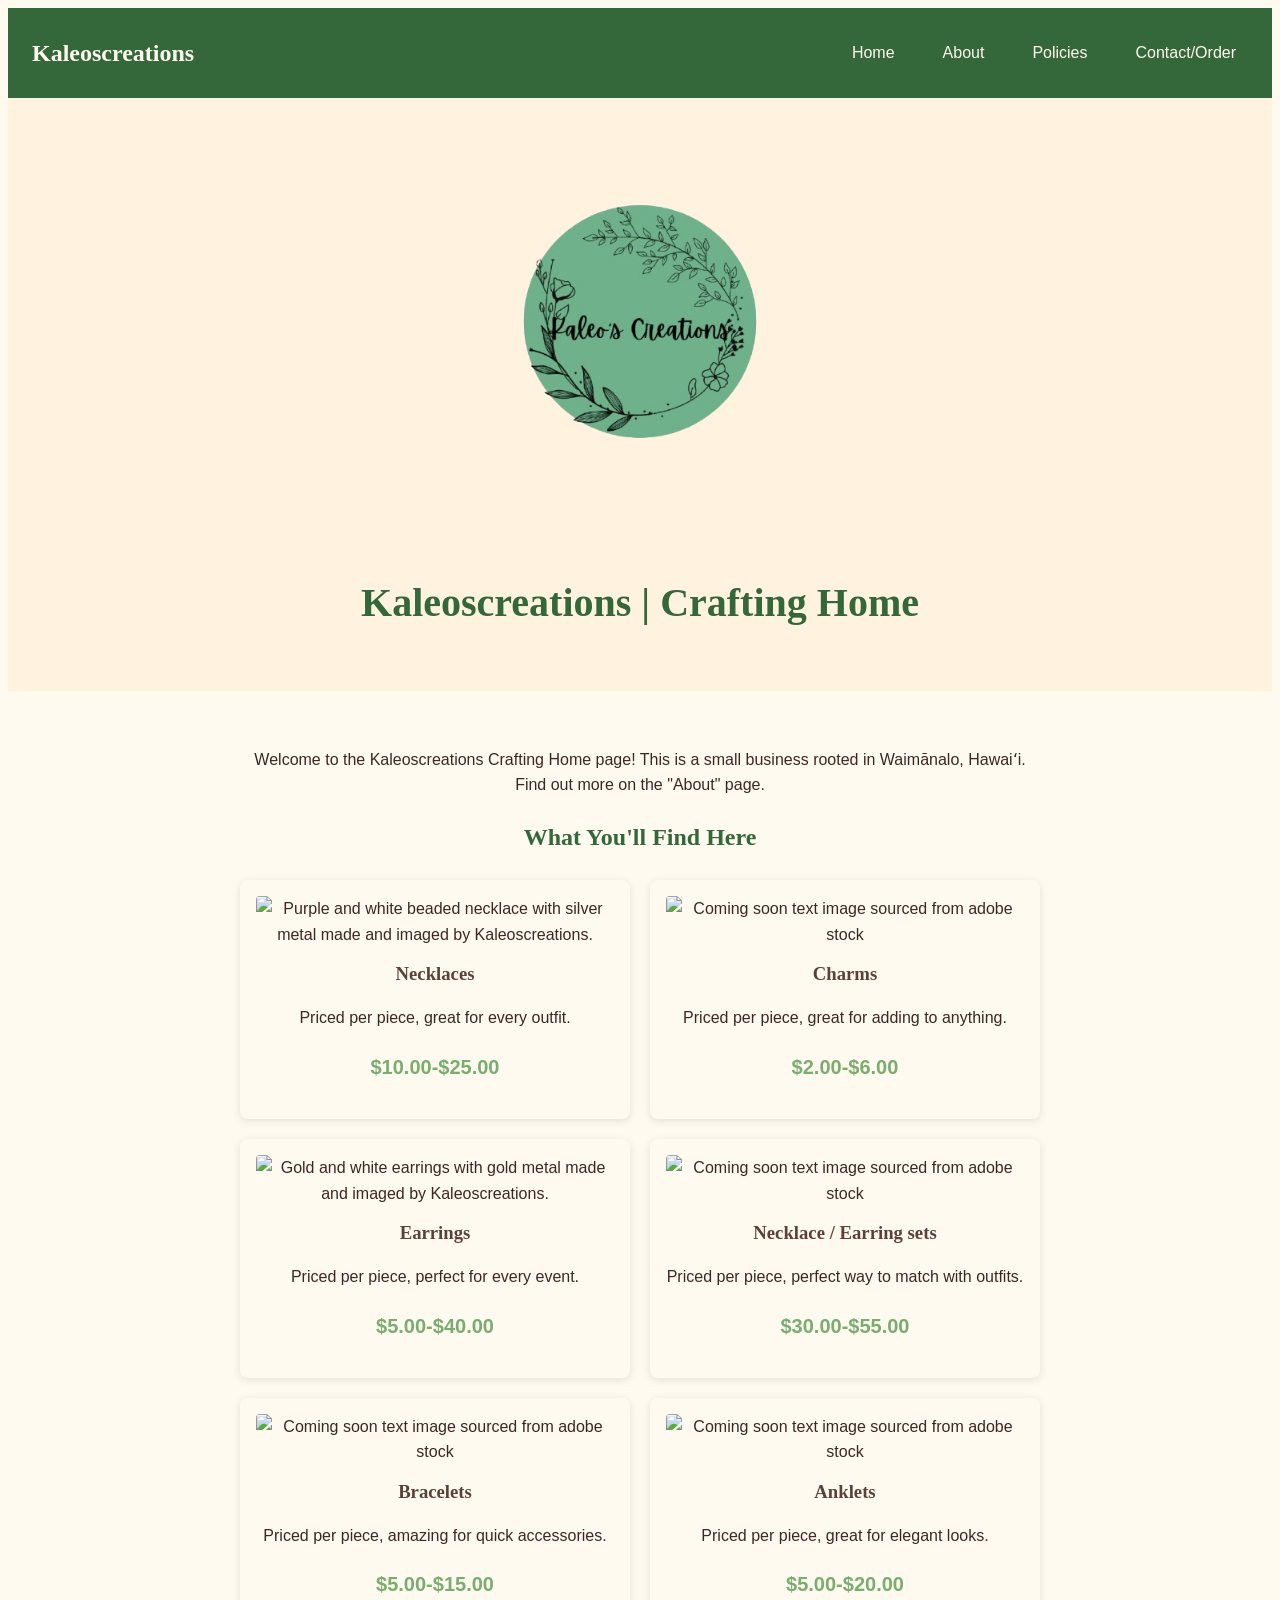
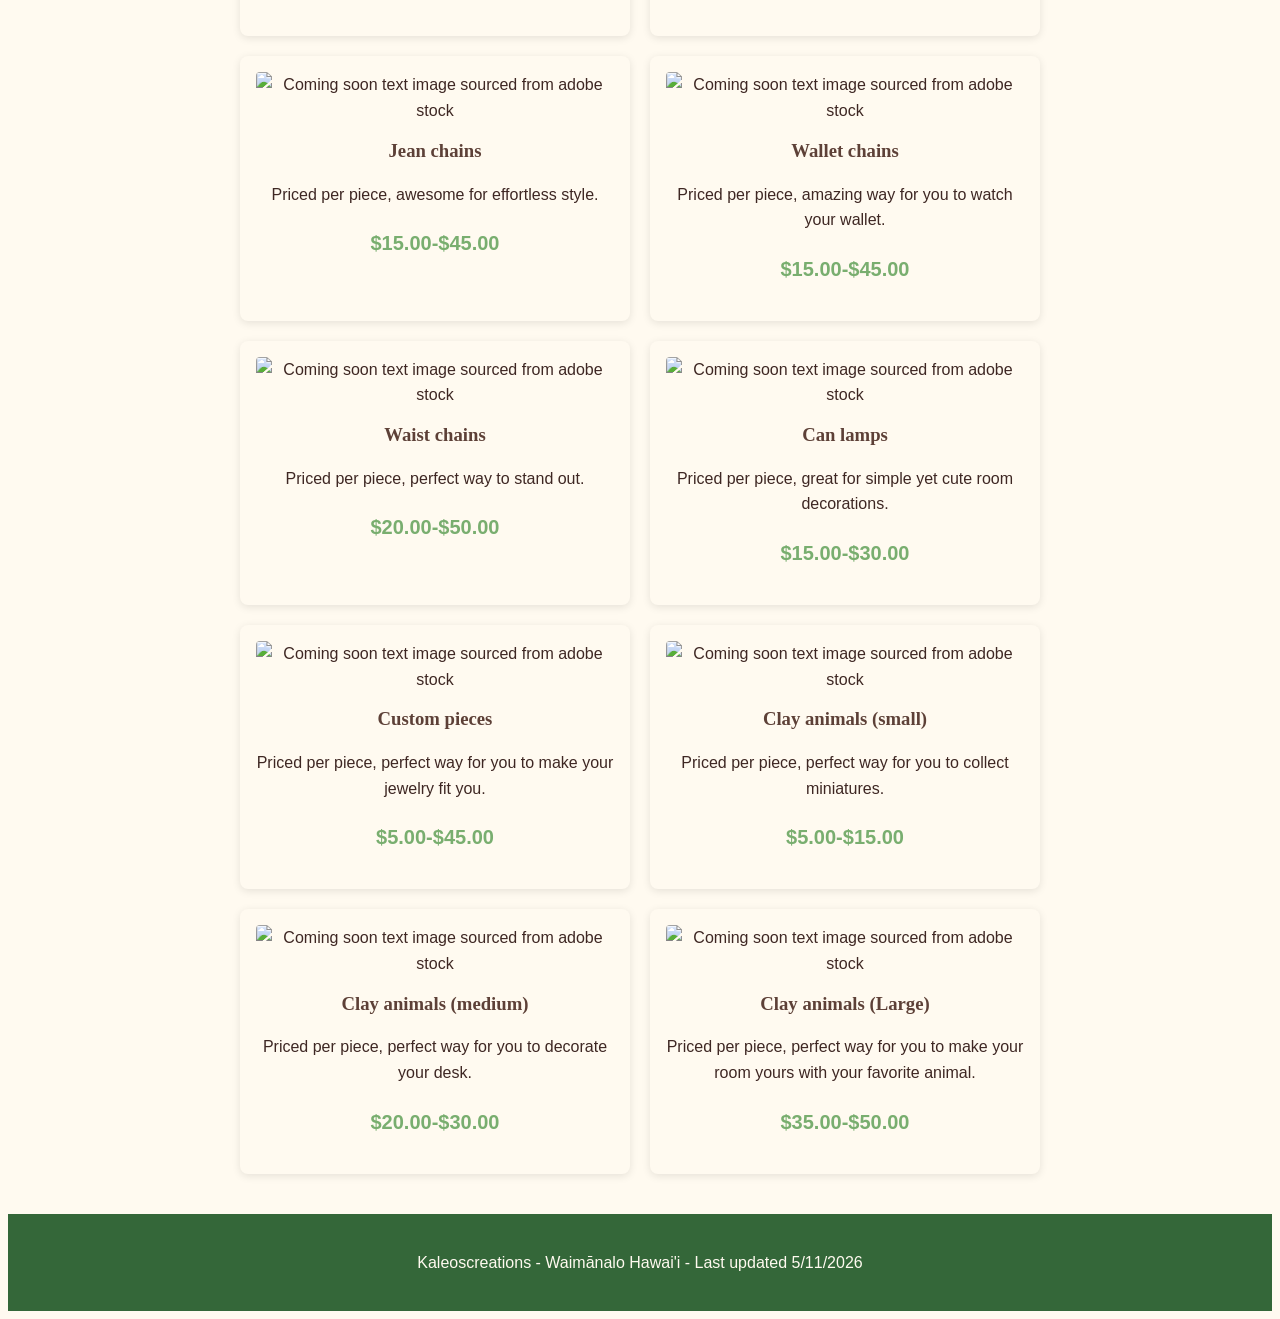
==== index.html @ 1f2dd145 "Add files via upload" ====
<!DOCTYPE html>
<html lang="en">
<head>
    <meta charset="UTF-8">
    <meta name="viewport" content="width=device-width, initial-scale=1.0">
    <title>Kaleoscreations - Home</title>
  <link rel="stylesheet" href="index.css">

</head>
<body>
    
    <header>
        <div class="logo"> Kaleoscreations </div>
    <nav>
        <ul>
            <li><a href="index.html">Home</a></li>
            <li><a href="about.html">About</a></li>
            <li><a href="policies.html">Policies</a></li>
            <li><a href="contact.html">Contact/Order</a></li>
        </ul>
    </nav>
</header>
    <section class="hero">
   <img src="images/kaleoscreations-logo-revamp.png" alt="Kaleoscreations business logo" width="400">
    
 <h1>Kaleoscreations | Crafting Home</h1>
 </section>
   <section class="featured"> 
    <p>Welcome to the Kaleoscreations Crafting Home page! This is a small business rooted in Waimānalo, Hawaiʻi. Find out more on the "About"  page.</p>

    
    <h2>What You'll Find Here</h2>
     <main>
     <div class="card-container">
           <article class="card">
            <img src="images/necklace-image.jpg" alt="Purple and white beaded necklace with silver metal made and imaged by Kaleoscreations.">
            <h3>Necklaces </h3>
            <p>Priced per piece, great for every outfit. </p>
            <p class="price">$10.00-$25.00</p>
          </article>
          <article class="card">
            <img src="images/coming-soon-image.jpg" alt="Coming soon text image sourced from adobe stock">
            <h3>Charms </h3>
            <p>Priced per piece, great for adding to anything. </p>
            <p class="price">$2.00-$6.00</p>
          </article>
          <article class="card">
            <img src="images/earrings-image.jpg" alt="Gold and white earrings with gold metal made and imaged by Kaleoscreations.">
            <h3>Earrings</h3>
            <p>Priced per piece, perfect for every event.</p>
            <p class="price">$5.00-$40.00</p>
          </article>
         <article class="card">
            <img src="images/coming-soon-image.jpg" alt="Coming soon text image sourced from adobe stock">
            <h3>Necklace / Earring sets</h3>
            <p>Priced per piece, perfect way to match with outfits.  </p>
            <p class="price">$30.00-$55.00</p>
          </article>
          <article class="card">
            <img src="images/coming-soon-image.jpg" alt="Coming soon text image sourced from adobe stock">
            <h3>Bracelets</h3>
            <p>Priced per piece, amazing for quick accessories.</p>
            <p class="price">$5.00-$15.00</p>
          </article>
           <article class="card">
            <img src="images/coming-soon-image.jpg" alt="Coming soon text image sourced from adobe stock">
            <h3>Anklets</h3>
            <p>Priced per piece, great for elegant looks.</p>
            <p class="price">$5.00-$20.00</p>
          </article>
          <article class="card">
            <img src="images/coming-soon-image.jpg" alt="Coming soon text image sourced from adobe stock">
            <h3>Jean chains</h3>
            <p>Priced per piece, awesome for effortless style. </p>
            <p class="price">$15.00-$45.00</p>
          </article>
          <article class="card">
            <img src="images/coming-soon-image.jpg" alt="Coming soon text image sourced from adobe stock">
            <h3>Wallet chains</h3>
            <p>Priced per piece, amazing way for you to watch your wallet.</p>
            <p class="price">$15.00-$45.00</p>
          </article>
           <article class="card">
            <img src="images/coming-soon-image.jpg" alt="Coming soon text image sourced from adobe stock">
            <h3>Waist chains</h3>
            <p>Priced per piece, perfect way to stand out.</p>
            <p class="price">$20.00-$50.00</p>
          </article>
          <article class="card">
            <img src="images/coming-soon-image.jpg" alt="Coming soon text image sourced from adobe stock">
            <h3>Can lamps</h3>
            <p>Priced per piece, great for simple yet cute room decorations. </p>
            <p class="price">$15.00-$30.00</p>
          </article>
         <article class="card">
            <img src="images/coming-soon-image.jpg" alt="Coming soon text image sourced from adobe stock">
            <h3>Custom pieces</h3>
            <p>Priced per piece, perfect way for you to make your jewelry fit you.  </p>
            <p class="price">$5.00-$45.00</p>
          </article>
         <article class="card">
            <img src="images/coming-soon-image.jpg" alt="Coming soon text image sourced from adobe stock">
            <h3>Clay animals (small)</h3>
            <p>Priced per piece, perfect way for you to collect miniatures.  </p>
            <p class="price">$5.00-$15.00</p>
          </article>
         <article class="card">
            <img src="images/coming-soon-image.jpg" alt="Coming soon text image sourced from adobe stock">
            <h3>Clay animals (medium)</h3>
            <p>Priced per piece, perfect way for you to decorate your desk.  </p>
            <p class="price">$20.00-$30.00</p>
          </article>
          <article class="card">
            <img src="images/coming-soon-image.jpg" alt="Coming soon text image sourced from adobe stock">
            <h3>Clay animals (Large)</h3>
            <p>Priced per piece, perfect way for you to make your room yours with your favorite animal.  </p>
            <p class="price">$35.00-$50.00</p>
          </article>
         
    
  </div>
</main>
  </section>
 <footer> 
    <p>Kaleoscreations - Waimānalo Hawai'i - Last updated 5/11/2026</p>
    </footer>
       
</body>
</html>
---- index.css ----
Colors:
   - Dark green: #346739
   - Mid green: #79AE6F
   - Light green: #9FCB98
   - Cream: #FFFAF0
   - White: #EEEEEE
*/


* {
  box-sizing: border-box;
  margin: 0;
  padding: 0;
}

body {
  font-family: 'Segoe UI', Tahoma, sans-serif;
  font-size: 16px;
  line-height: 1.6;
  color: #3E2723;
  background-color: #FFFAF0;
}

/* IMPORTANT: Make all images responsive */
img {
  max-width: 100%;                
  height: auto;                   
}

/* Header: stacked vertically on mobile */
header {
  display: flex;
  flex-direction: column;          
  align-items: center;              
  background-color: #346739;
  padding: 16px;
  gap: 12px;                      
}

.logo {
  font-family: Georgia, serif;
  font-size: 1.5rem;
  font-weight: bold;
  color: #FFFAF0;
}

/* Nav: centered and wrapping on mobile */
nav ul {
  display: flex;
  flex-wrap: wrap;                
  justify-content: center;          
  gap: 8px;                      
  list-style: none;
}

nav a {
  color: #FFFAF0;
  text-decoration: none;
  padding: 8px 12px;
}

nav a:hover {
  color: #9FCB98;
  background-color: rgba(255, 255, 255, 0.1);
  border-radius: 4px;
}

/* Hero: shorter on mobile */
.hero {
  display: flex;
  flex-direction: column;
  justify-content: center;
  align-items: center;
  min-height: 40vh;  
  background-color: #FFF3E0;
  padding: 32px 16px;
  text-align: center;
}

.hero h1 {
  font-family: Georgia, serif;
  font-size: 2rem;              
  color: #346739;
  margin-bottom: 16px;
}

.hero p {
  font-size: 1.1rem;
  margin-bottom: 24px;
}

/* Button (same as Weeks 10-11) */
.button {
  display: inline-block;
  background-color:#FFF3E0;
;
 color: #79AE6F;
;
  padding: 12px 24px;
  text-decoration: none;
  border-radius: 4px;
  font-weight: bold;
}

.button:hover {
  background-color: #9FCB98 ;
}

/* Featured section */
.featured {
  max-width: 800px;      /* controls how wide the section can get */
  margin: 0 auto;        /* horizontally centers the block itself */
  padding: 1rem 1.5rem;
}
.featured h2 {
  font-family: Georgia, serif;
  color: #346739;
  text-align: center;
  margin-bottom: 24px;
}

/* Cards: single column on mobile */
.card-container {
  display: flex;
  flex-direction: column;           /* Use "column" to stack cards vertically */
  gap: 20px;
}

}

.featured ul, ol {
  padding-left: 40%;
}

.featured p {
  text-align: center;
}
/* Cards: single column on mobile */
.card-container {
  display: flex;
  flex-direction: column;           /* Use "column" to stack cards vertically */
  gap: 20px;
}

.card {
  background-color: #FFFAF0;
  border-radius: 8px;
  box-shadow: 0 2px 8px rgba(0, 0, 0, 0.1);
  padding: 16px;
  text-align: center;
}

.card img {
  width: 100%;
  height: 200px;
  object-fit: cover;             
  border-radius: 4px;
}

.card h3 {
  font-family: Georgia, serif;
  color: #5D4037;
  margin: 12px 0 8px;
}

.card .price {
  color: #79AE6F;
  font-weight: bold;
  font-size: 1.25rem;
}

/* Footer */
footer {
  background-color: #346739;
  color: #FFFAF0;
  text-align: center;
  padding: 20px;
}

/* ===================
   TABLET STYLES (768px and up)
   =================== */

@media (min-width: 768px) {

  /* Header: side-by-side on tablet */
  header {
    flex-direction: row;        
    justify-content: space-between;        
    padding: 16px 24px;
  }

  /* Nav: more spacing on tablet */
  nav ul {
    gap: 16px;                  
  }

  /* Hero: taller on tablet */
  .hero {
    min-height: 50vh;            
    padding: 40px 24px;
  }

  .hero h1 {
    font-size: 2.5rem;              
  }

  /* Cards: side-by-side on tablet */
  .card-container {
    flex-direction: row;         
    flex-wrap: wrap;
  }

  .card {
    flex: 1 1 280px;           
  }

  .featured {
    padding: 40px 24px;
  }
}

/* ===================
   DESKTOP STYLES (1024px and up)
   =================== */

@media (min-width: 1024px) {

  /* Nav: widest spacing on desktop */
  nav ul {
    gap: 24px;                    

  /* Hero: tallest on desktop */
  .hero {
    min-height: 60hv;          
  }

  .hero h1 {
    font-size: 3rem;           
  }

  .hero p {
    font-size: 1.25rem;            
  }

  /* Limit content width on big screens */
  .featured {
    max-width: 1200px;              
    margin: 0 auto;               
    padding: 40px 20px;
  }
}
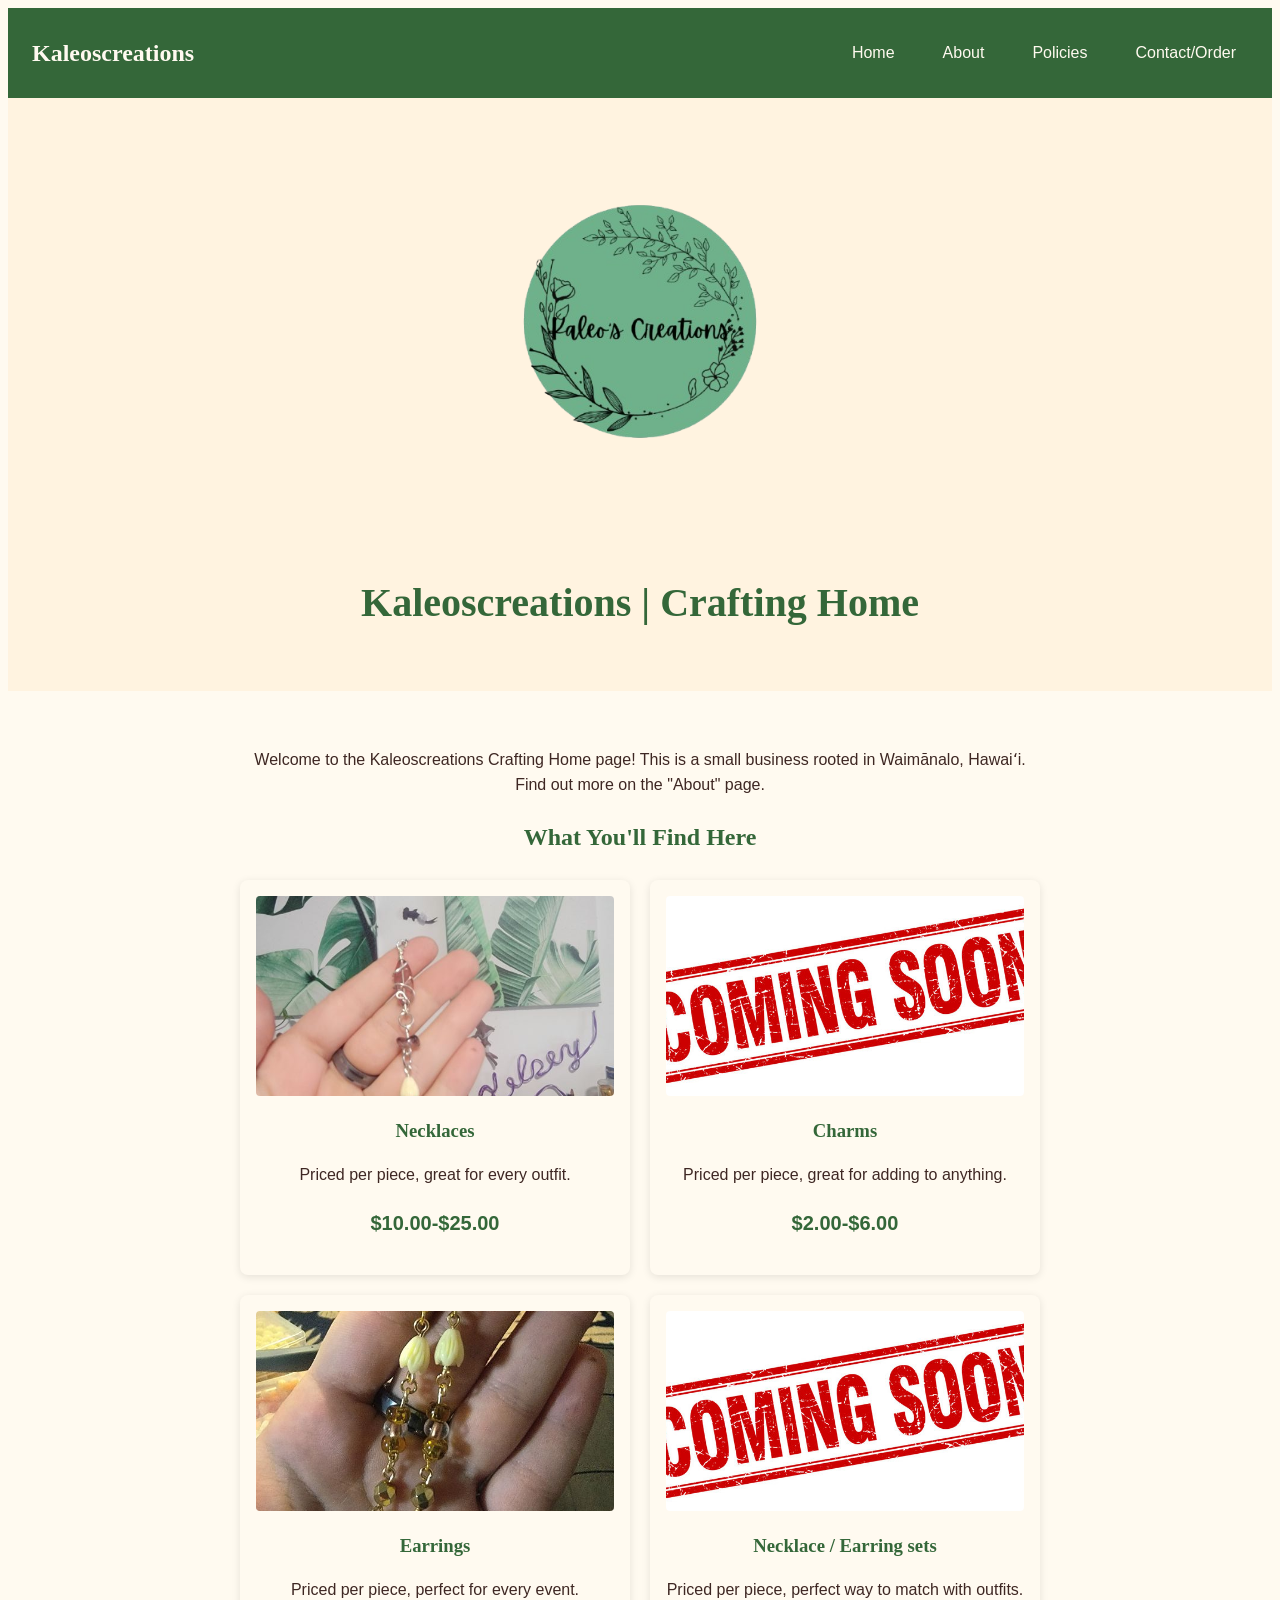
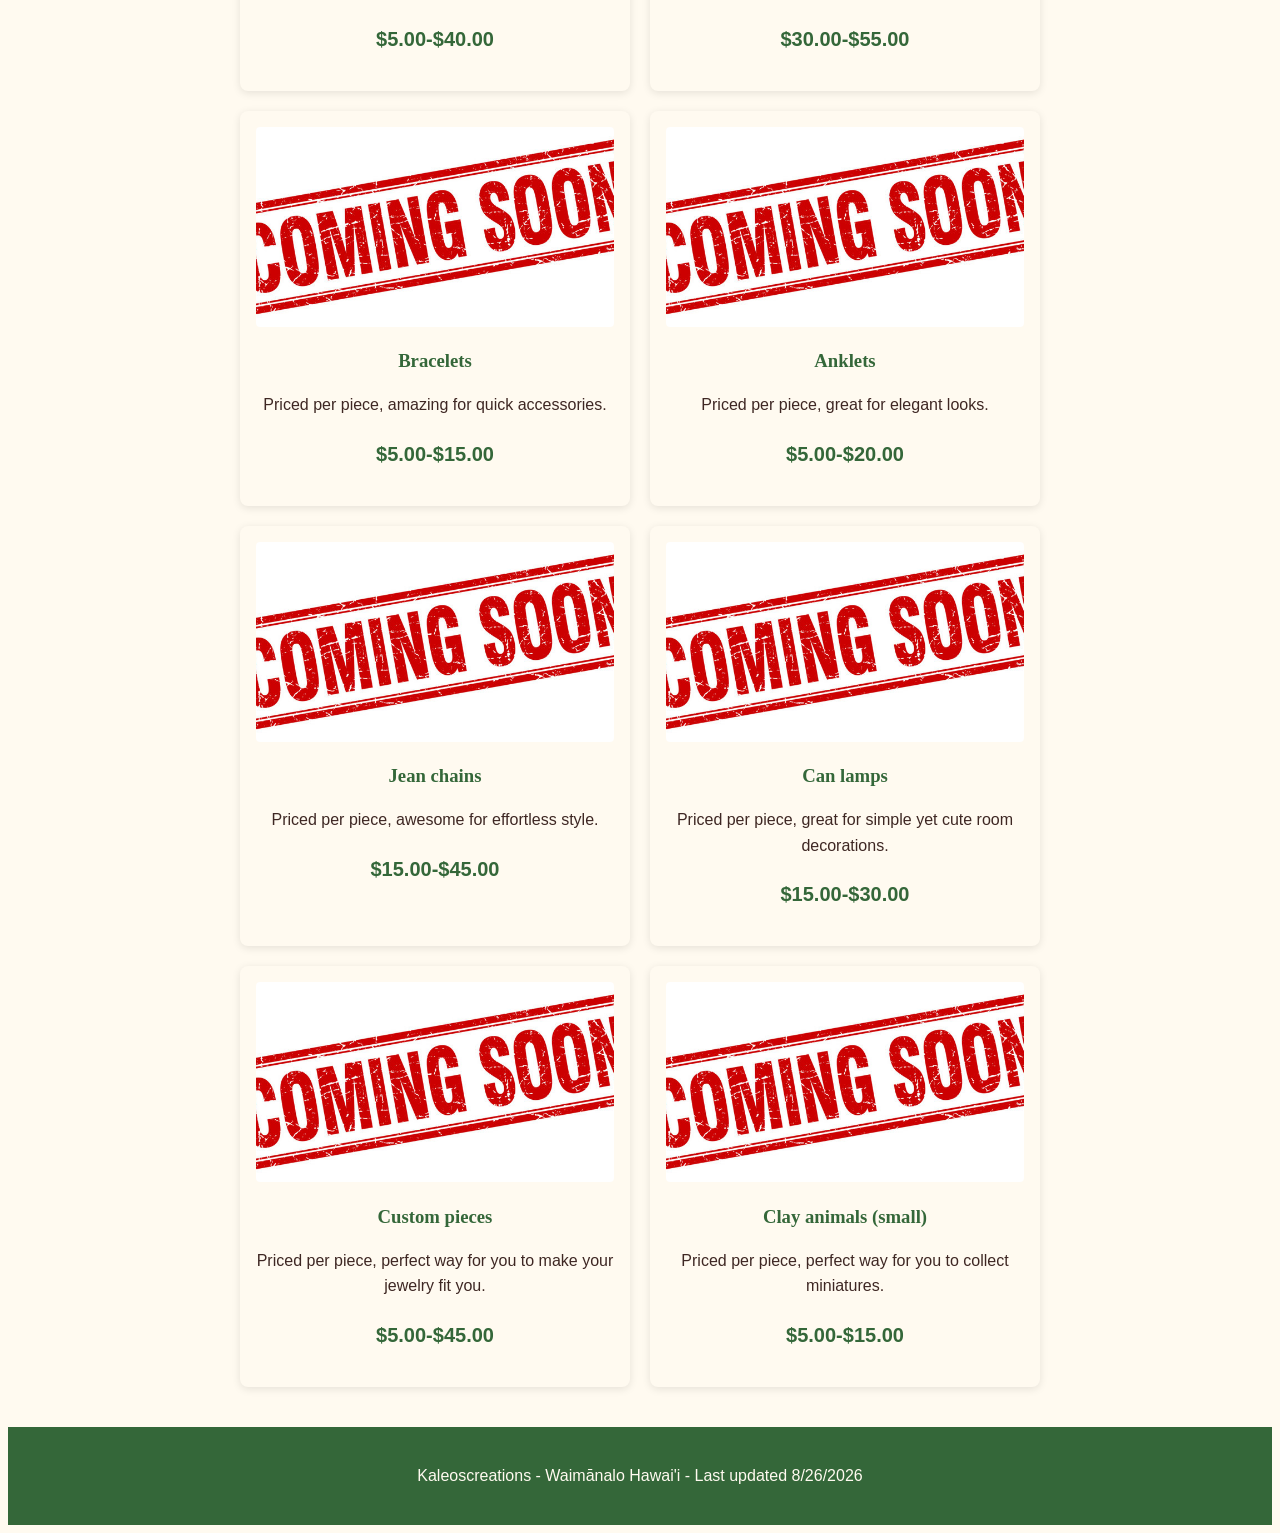
==== commit a079a7a0: "Add files via upload" ====
--- a/index.html
+++ b/index.html
@@ -38,91 +38,77 @@
             <p>Priced per piece, great for every outfit. </p>
             <p class="price">$10.00-$25.00</p>
           </article>
+         
           <article class="card">
             <img src="images/coming-soon-image.jpg" alt="Coming soon text image sourced from adobe stock">
             <h3>Charms </h3>
             <p>Priced per piece, great for adding to anything. </p>
             <p class="price">$2.00-$6.00</p>
           </article>
+         
           <article class="card">
             <img src="images/earrings-image.jpg" alt="Gold and white earrings with gold metal made and imaged by Kaleoscreations.">
             <h3>Earrings</h3>
             <p>Priced per piece, perfect for every event.</p>
             <p class="price">$5.00-$40.00</p>
           </article>
+         
          <article class="card">
             <img src="images/coming-soon-image.jpg" alt="Coming soon text image sourced from adobe stock">
             <h3>Necklace / Earring sets</h3>
             <p>Priced per piece, perfect way to match with outfits.  </p>
             <p class="price">$30.00-$55.00</p>
           </article>
+         
           <article class="card">
             <img src="images/coming-soon-image.jpg" alt="Coming soon text image sourced from adobe stock">
             <h3>Bracelets</h3>
             <p>Priced per piece, amazing for quick accessories.</p>
             <p class="price">$5.00-$15.00</p>
           </article>
+         
            <article class="card">
             <img src="images/coming-soon-image.jpg" alt="Coming soon text image sourced from adobe stock">
             <h3>Anklets</h3>
             <p>Priced per piece, great for elegant looks.</p>
             <p class="price">$5.00-$20.00</p>
           </article>
+         
           <article class="card">
             <img src="images/coming-soon-image.jpg" alt="Coming soon text image sourced from adobe stock">
             <h3>Jean chains</h3>
             <p>Priced per piece, awesome for effortless style. </p>
             <p class="price">$15.00-$45.00</p>
           </article>
-          <article class="card">
-            <img src="images/coming-soon-image.jpg" alt="Coming soon text image sourced from adobe stock">
-            <h3>Wallet chains</h3>
-            <p>Priced per piece, amazing way for you to watch your wallet.</p>
-            <p class="price">$15.00-$45.00</p>
-          </article>
-           <article class="card">
-            <img src="images/coming-soon-image.jpg" alt="Coming soon text image sourced from adobe stock">
-            <h3>Waist chains</h3>
-            <p>Priced per piece, perfect way to stand out.</p>
-            <p class="price">$20.00-$50.00</p>
-          </article>
+         
           <article class="card">
             <img src="images/coming-soon-image.jpg" alt="Coming soon text image sourced from adobe stock">
             <h3>Can lamps</h3>
             <p>Priced per piece, great for simple yet cute room decorations. </p>
             <p class="price">$15.00-$30.00</p>
           </article>
+         
          <article class="card">
             <img src="images/coming-soon-image.jpg" alt="Coming soon text image sourced from adobe stock">
             <h3>Custom pieces</h3>
             <p>Priced per piece, perfect way for you to make your jewelry fit you.  </p>
             <p class="price">$5.00-$45.00</p>
           </article>
+         
          <article class="card">
             <img src="images/coming-soon-image.jpg" alt="Coming soon text image sourced from adobe stock">
             <h3>Clay animals (small)</h3>
             <p>Priced per piece, perfect way for you to collect miniatures.  </p>
             <p class="price">$5.00-$15.00</p>
           </article>
-         <article class="card">
-            <img src="images/coming-soon-image.jpg" alt="Coming soon text image sourced from adobe stock">
-            <h3>Clay animals (medium)</h3>
-            <p>Priced per piece, perfect way for you to decorate your desk.  </p>
-            <p class="price">$20.00-$30.00</p>
-          </article>
-          <article class="card">
-            <img src="images/coming-soon-image.jpg" alt="Coming soon text image sourced from adobe stock">
-            <h3>Clay animals (Large)</h3>
-            <p>Priced per piece, perfect way for you to make your room yours with your favorite animal.  </p>
-            <p class="price">$35.00-$50.00</p>
-          </article>
+        
          
     
   </div>
 </main>
   </section>
  <footer> 
-    <p>Kaleoscreations - Waimānalo Hawai'i - Last updated 5/11/2026</p>
+    <p>Kaleoscreations - Waimānalo Hawai'i - Last updated 8/26/2026</p>
     </footer>
        
 </body>
--- a/index.css
+++ b/index.css
@@ -160,12 +160,12 @@
 
 .card h3 {
   font-family: Georgia, serif;
-  color: #5D4037;
+  color: #346739;
   margin: 12px 0 8px;
 }
 
 .card .price {
-  color: #79AE6F;
+  color: #346739;
   font-weight: bold;
   font-size: 1.25rem;
 }
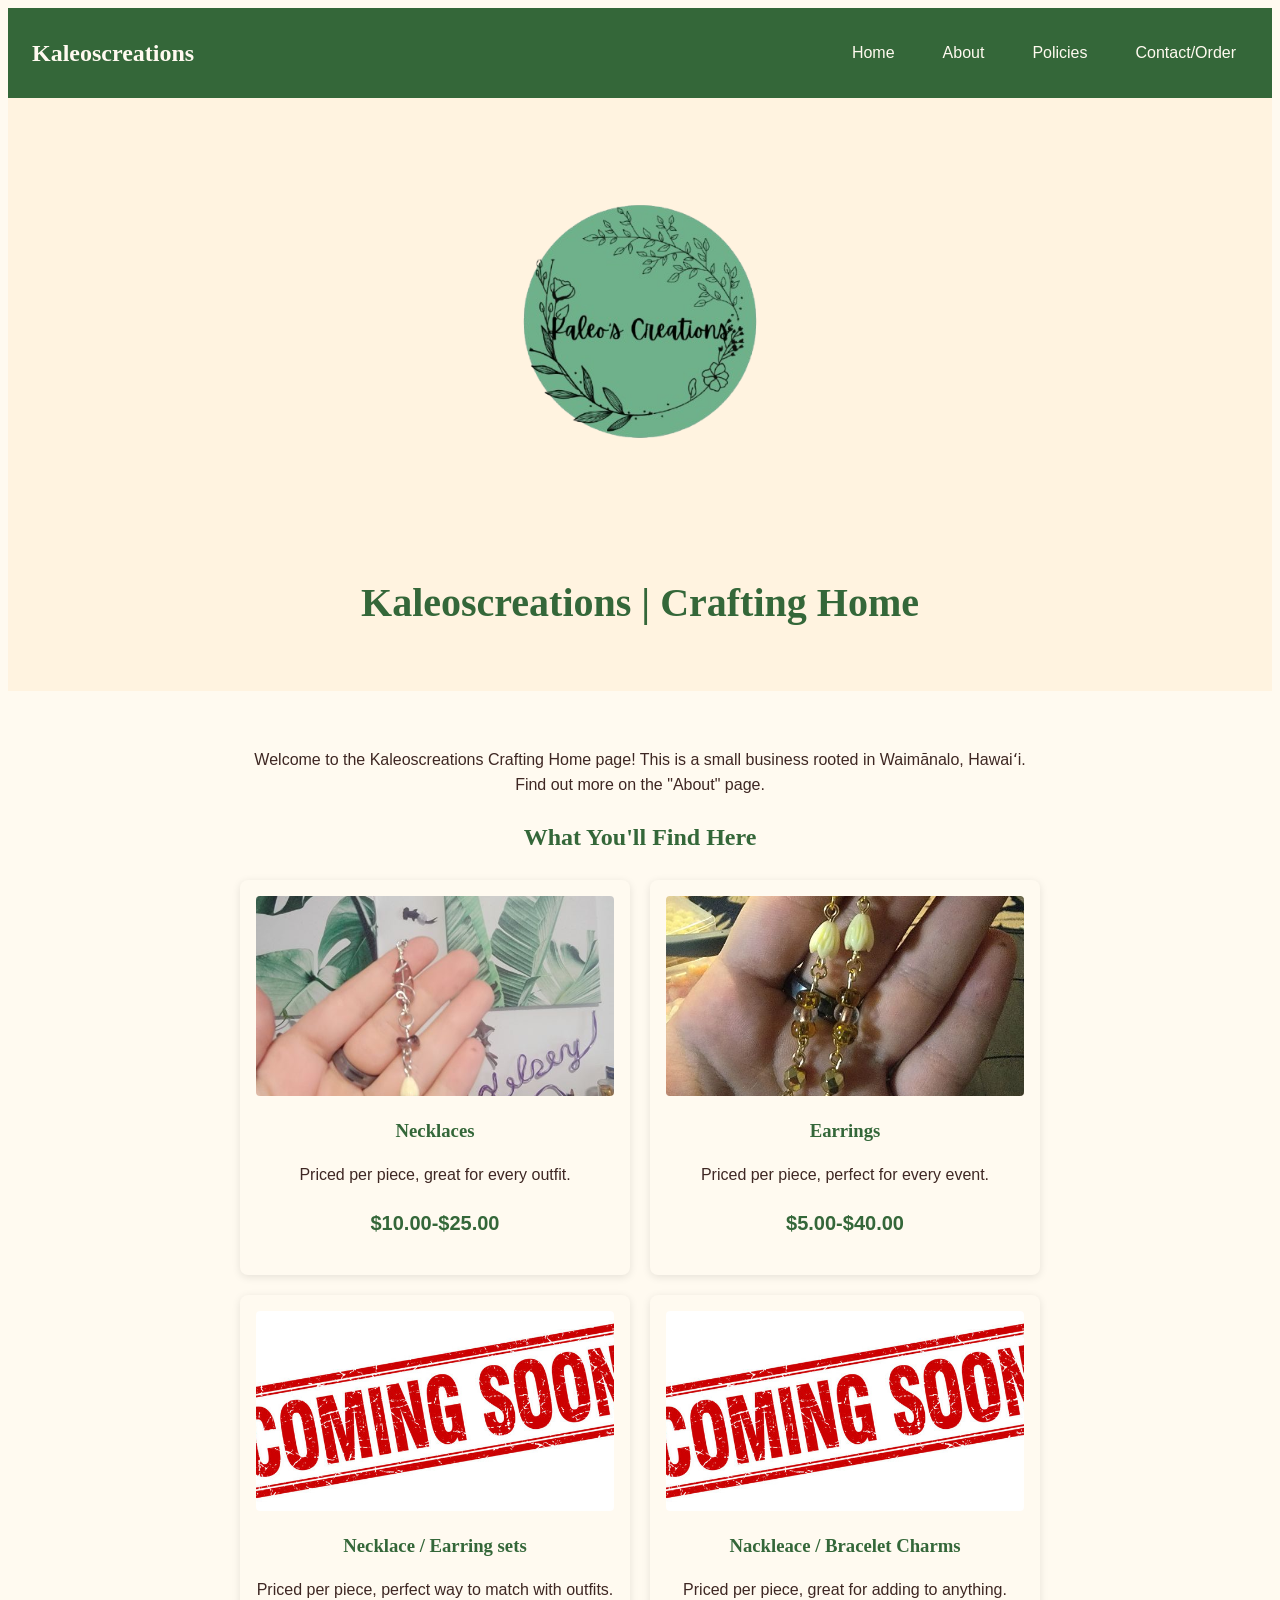
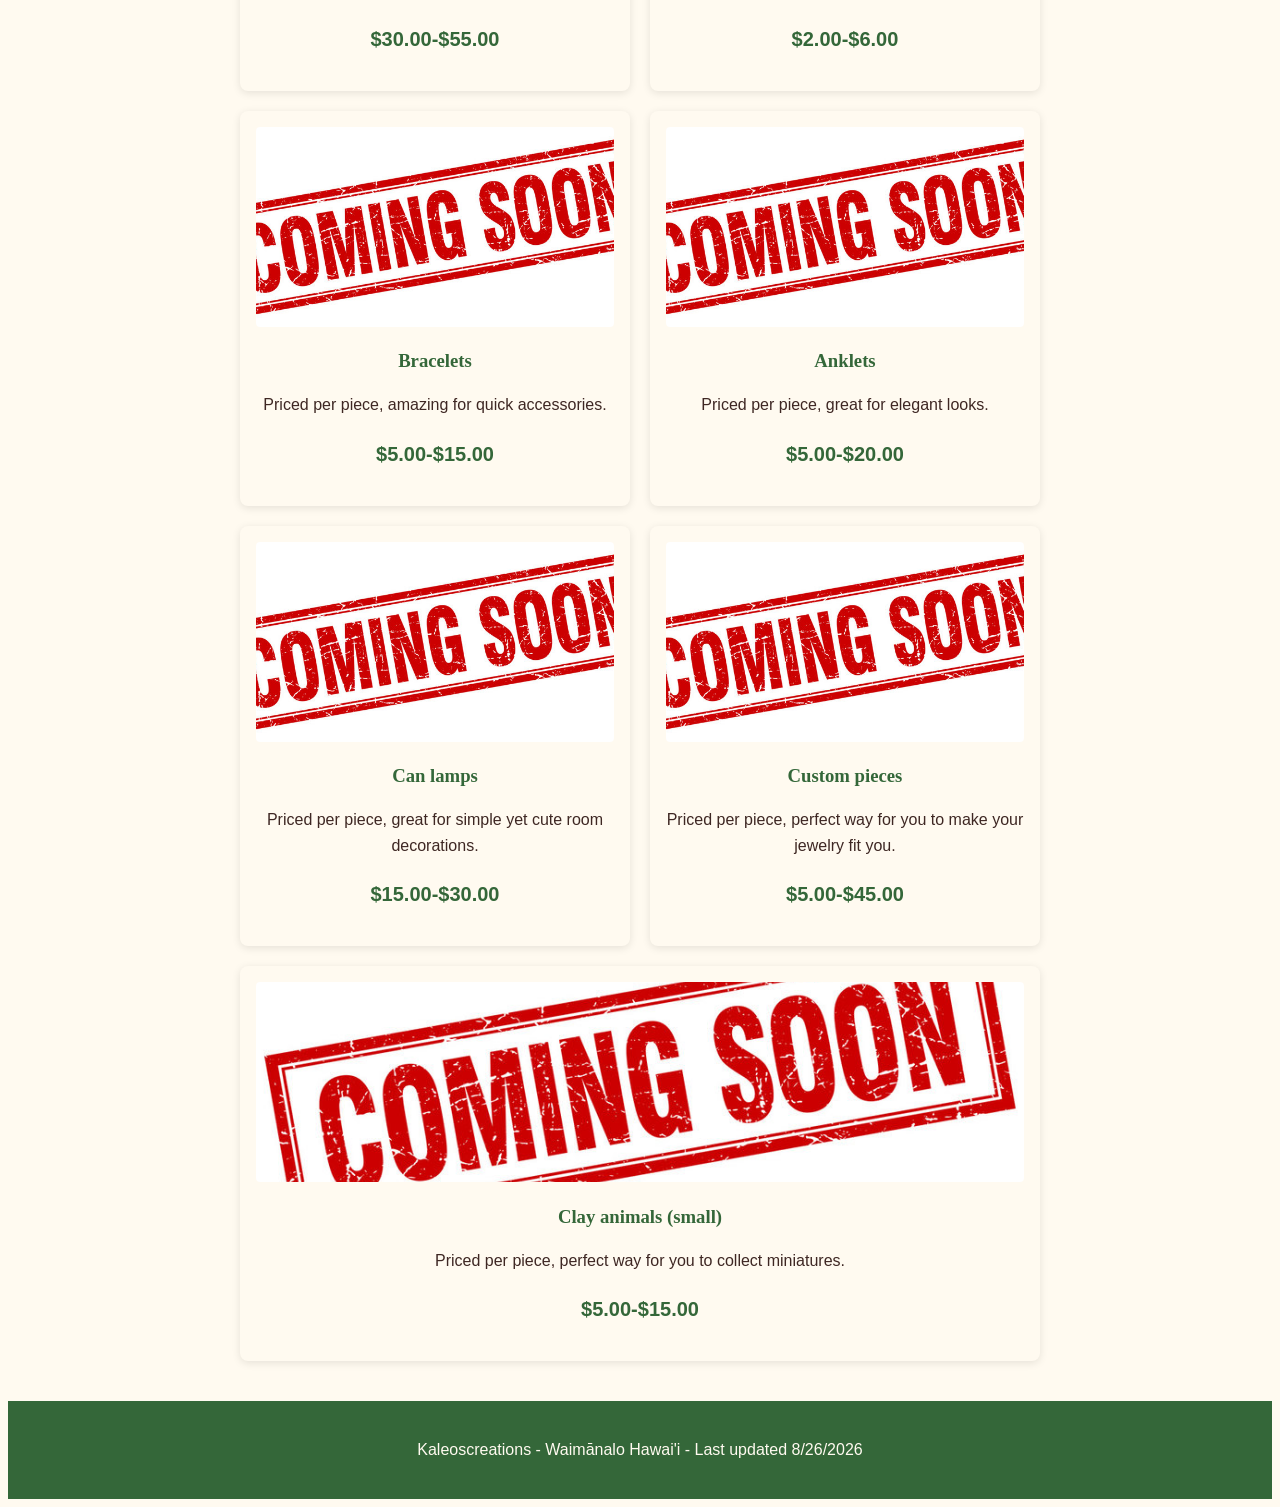
==== commit 7da71799: "Add files via upload" ====
--- a/index.html
+++ b/index.html
@@ -40,13 +40,6 @@
           </article>
          
           <article class="card">
-            <img src="images/coming-soon-image.jpg" alt="Coming soon text image sourced from adobe stock">
-            <h3>Charms </h3>
-            <p>Priced per piece, great for adding to anything. </p>
-            <p class="price">$2.00-$6.00</p>
-          </article>
-         
-          <article class="card">
             <img src="images/earrings-image.jpg" alt="Gold and white earrings with gold metal made and imaged by Kaleoscreations.">
             <h3>Earrings</h3>
             <p>Priced per piece, perfect for every event.</p>
@@ -58,6 +51,13 @@
             <h3>Necklace / Earring sets</h3>
             <p>Priced per piece, perfect way to match with outfits.  </p>
             <p class="price">$30.00-$55.00</p>
+          </article>
+         
+           <article class="card">
+            <img src="images/coming-soon-image.jpg" alt="Coming soon text image sourced from adobe stock">
+            <h3>Nackleace / Bracelet Charms </h3>
+            <p>Priced per piece, great for adding to anything. </p>
+            <p class="price">$2.00-$6.00</p>
           </article>
          
           <article class="card">
@@ -72,13 +72,6 @@
             <h3>Anklets</h3>
             <p>Priced per piece, great for elegant looks.</p>
             <p class="price">$5.00-$20.00</p>
-          </article>
-         
-          <article class="card">
-            <img src="images/coming-soon-image.jpg" alt="Coming soon text image sourced from adobe stock">
-            <h3>Jean chains</h3>
-            <p>Priced per piece, awesome for effortless style. </p>
-            <p class="price">$15.00-$45.00</p>
           </article>
          
           <article class="card">
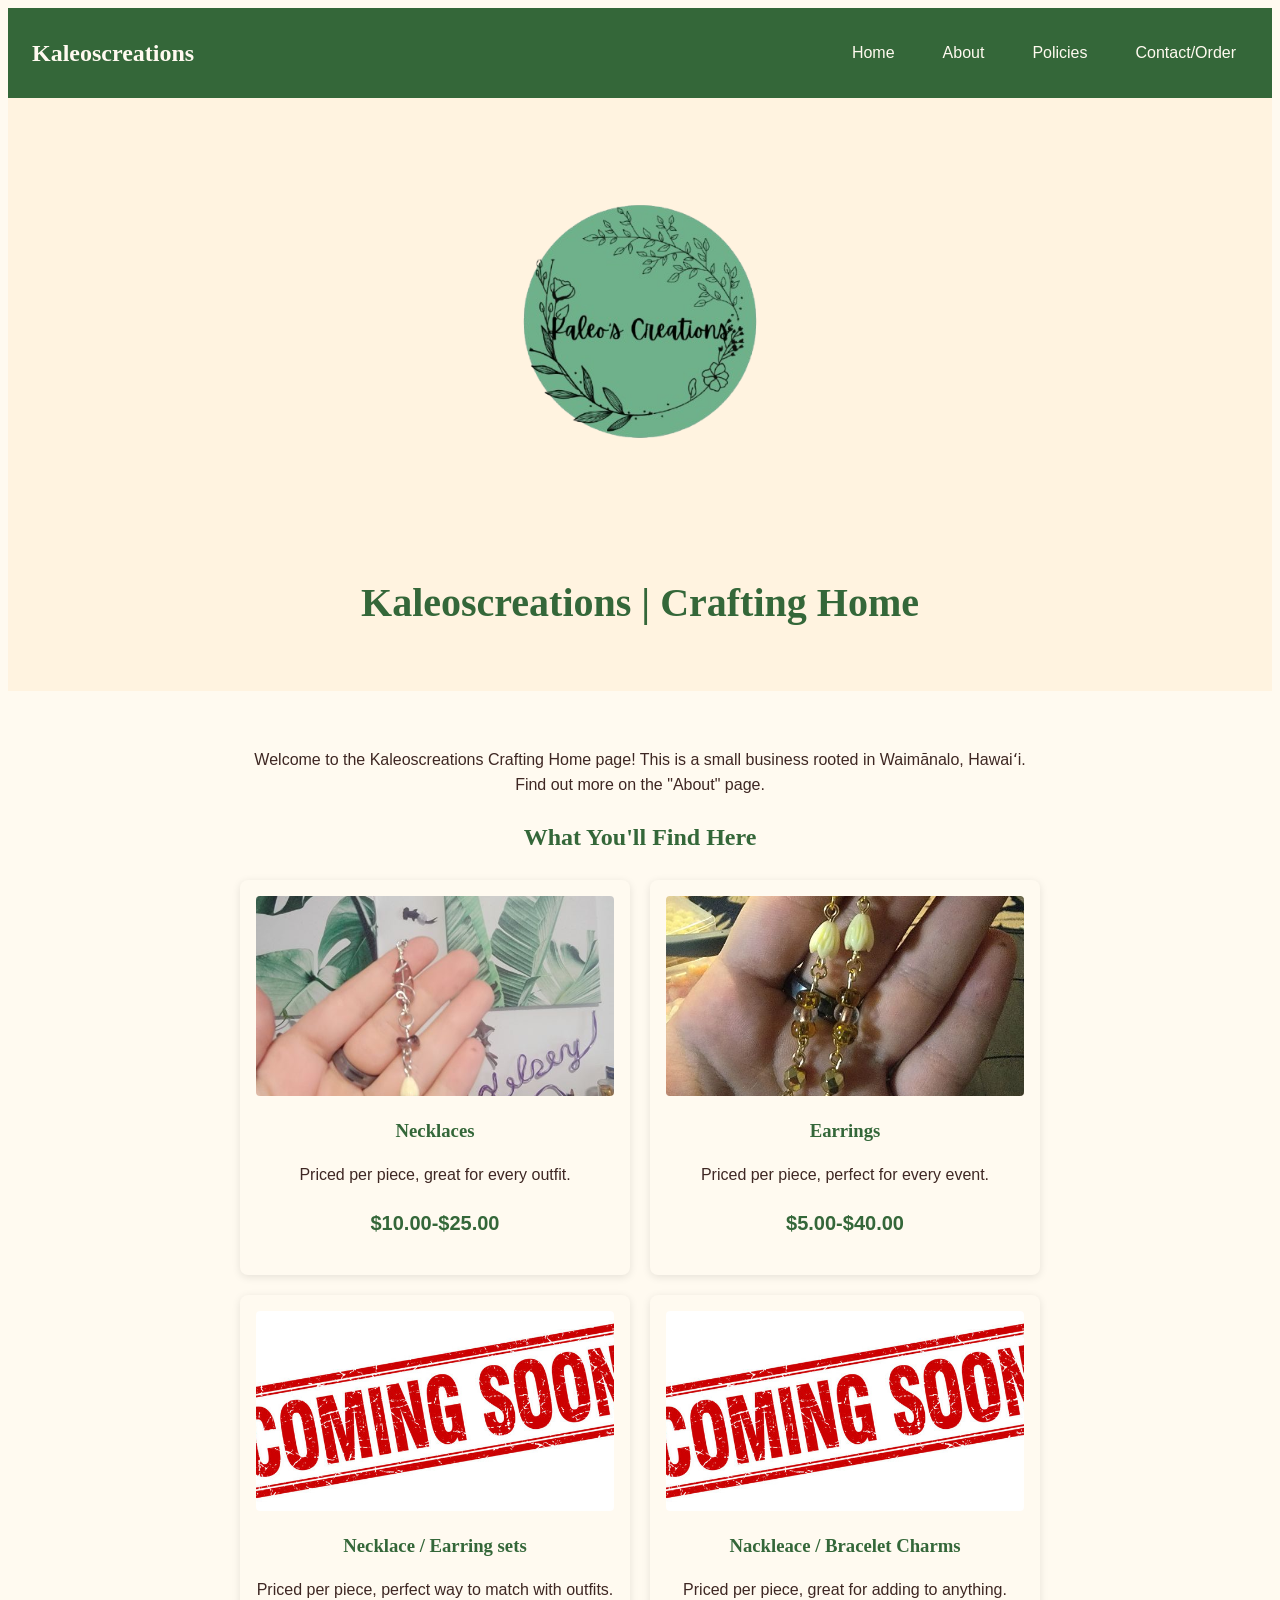
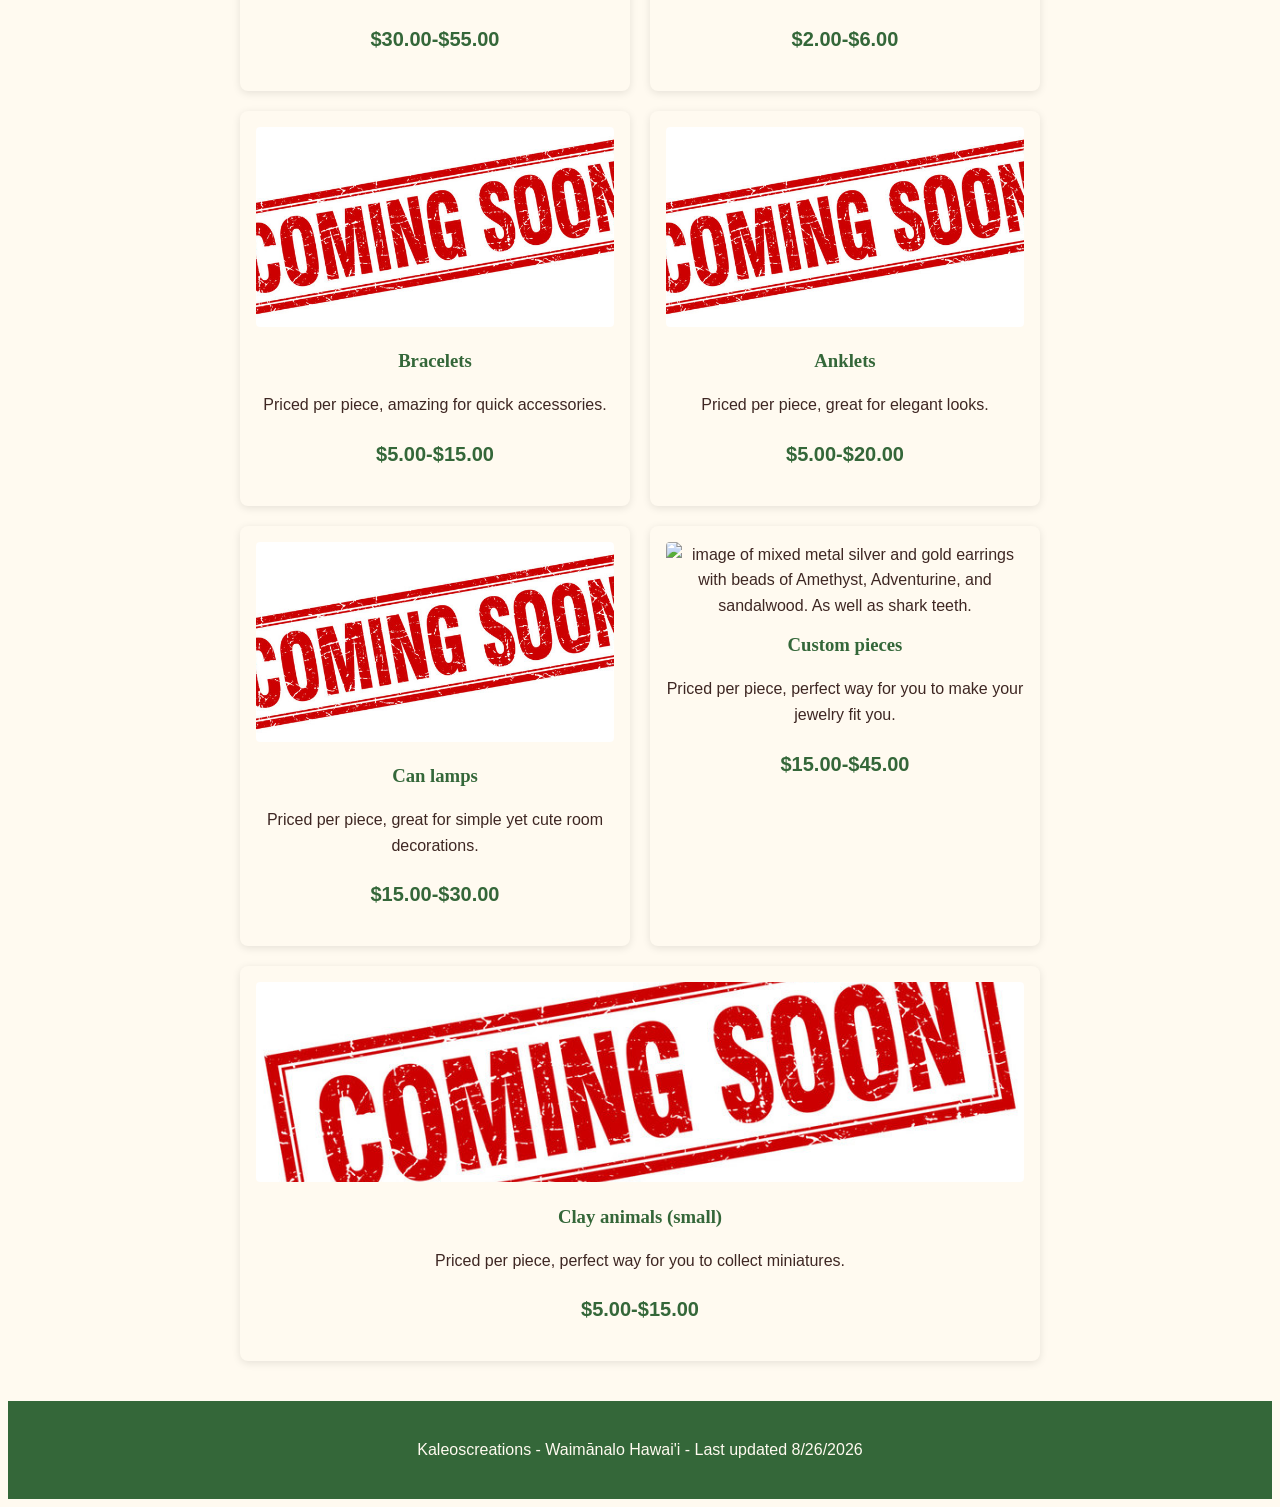
==== commit b573d614: "Add files via upload" ====
--- a/index.html
+++ b/index.html
@@ -82,10 +82,10 @@
           </article>
          
          <article class="card">
-            <img src="images/coming-soon-image.jpg" alt="Coming soon text image sourced from adobe stock">
+            <img src="images/malia-custom-earrings.jpg" alt="image of mixed metal silver and gold earrings with beads of Amethyst, Adventurine, and sandalwood. As well as shark teeth.">
             <h3>Custom pieces</h3>
             <p>Priced per piece, perfect way for you to make your jewelry fit you.  </p>
-            <p class="price">$5.00-$45.00</p>
+            <p class="price">$15.00-$45.00</p>
           </article>
          
          <article class="card">
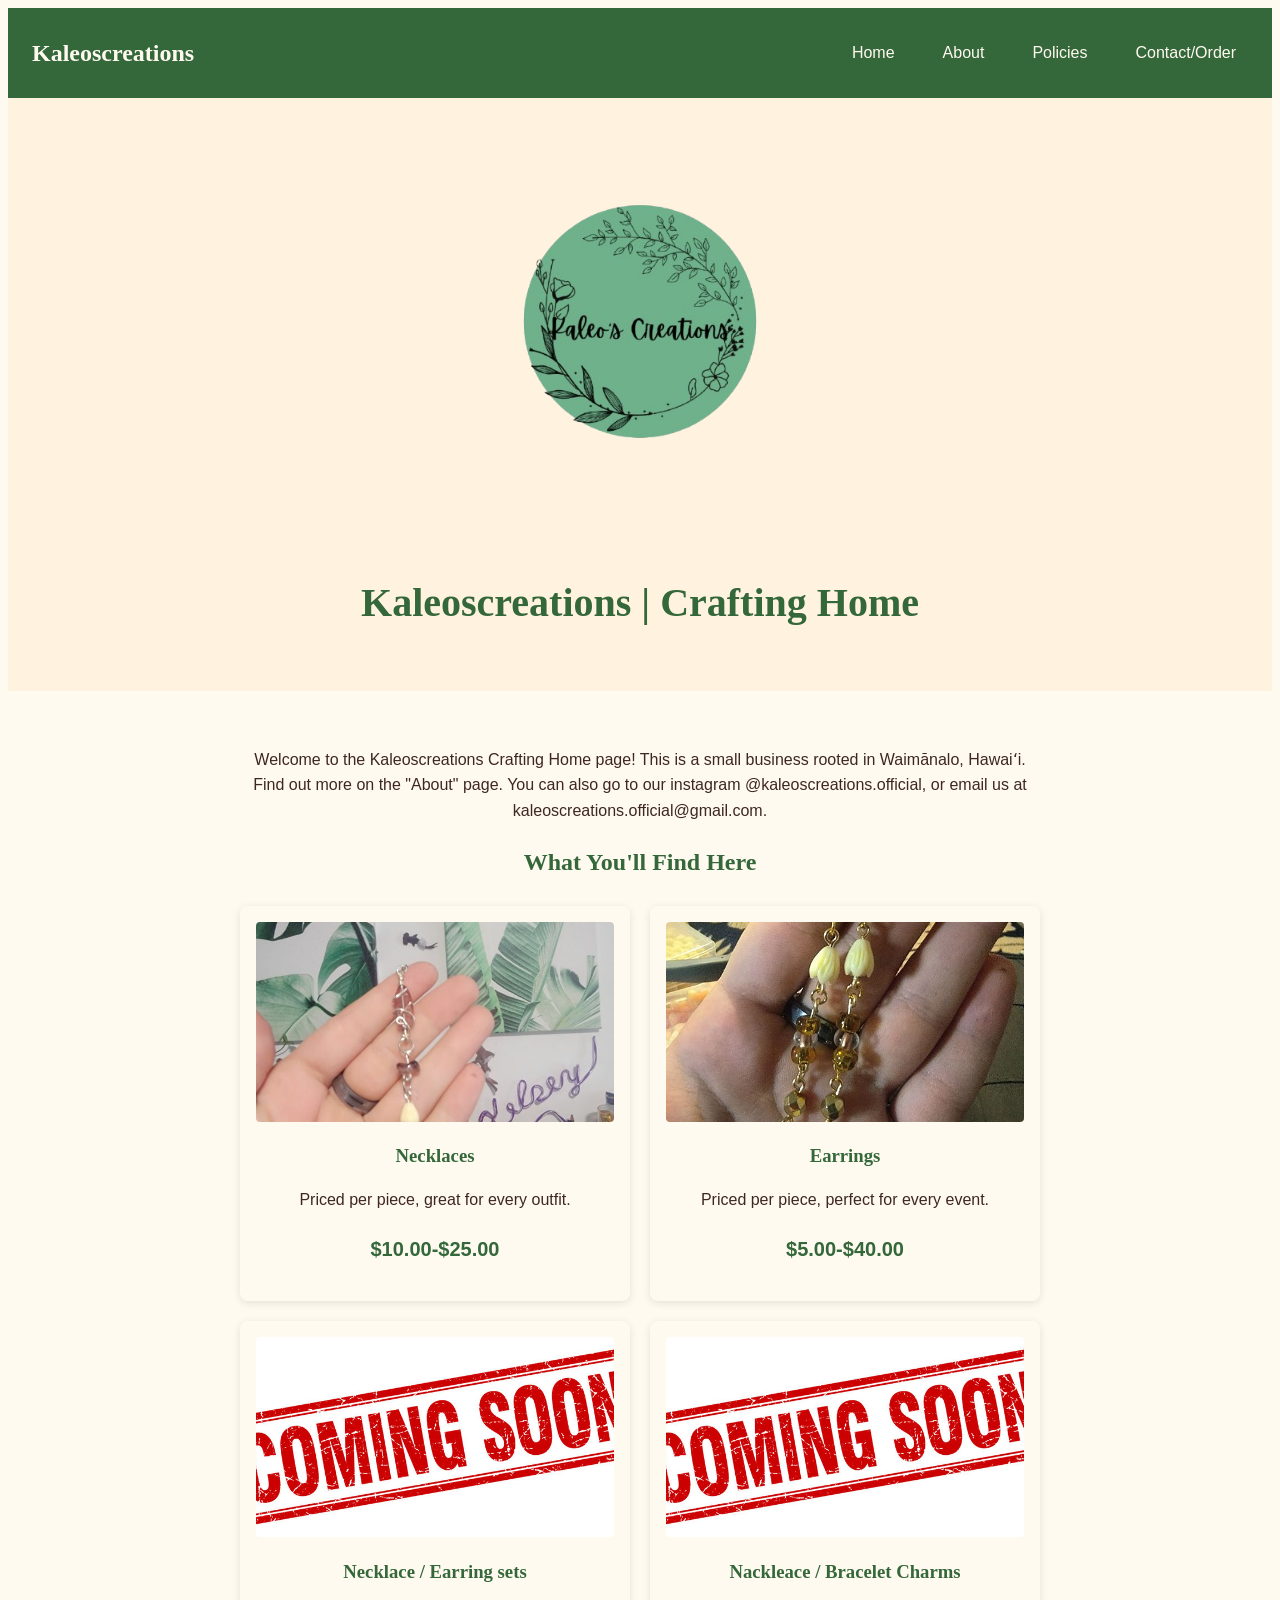
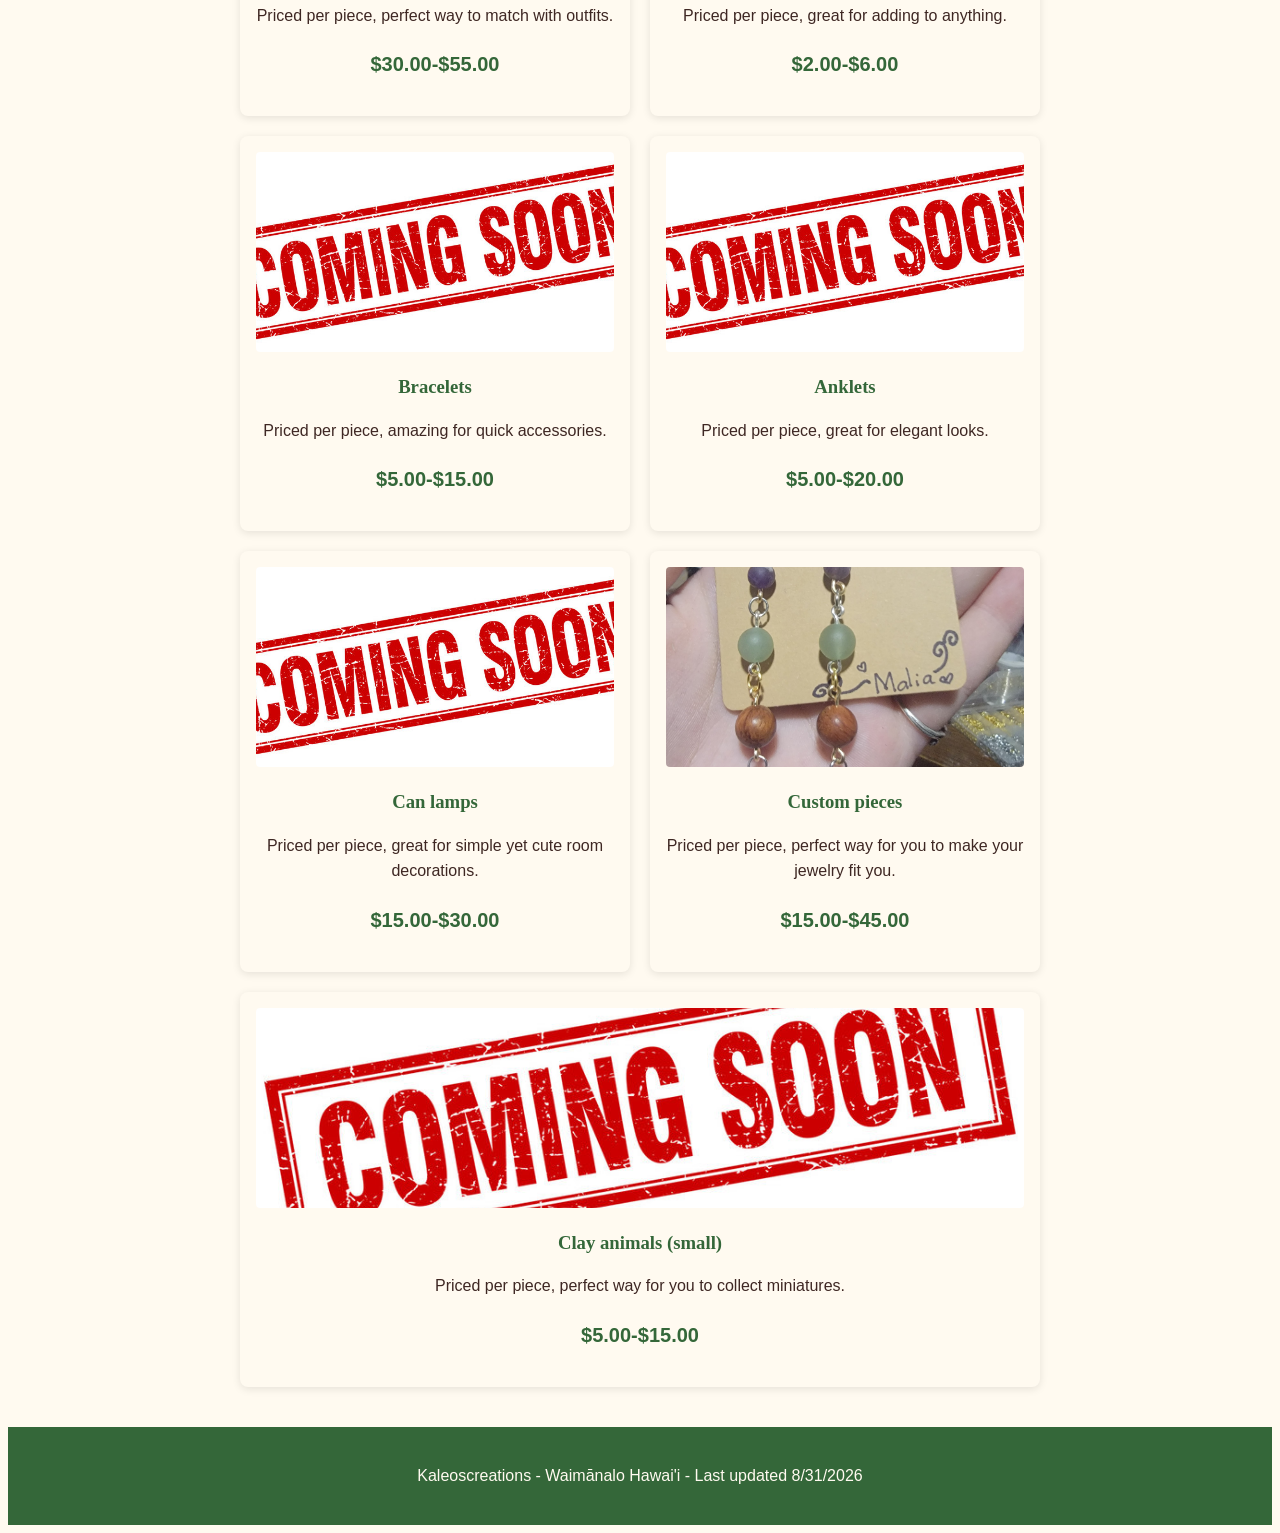
==== commit b9b49f29: "Add files via upload" ====
--- a/index.html
+++ b/index.html
@@ -26,7 +26,7 @@
  <h1>Kaleoscreations | Crafting Home</h1>
  </section>
    <section class="featured"> 
-    <p>Welcome to the Kaleoscreations Crafting Home page! This is a small business rooted in Waimānalo, Hawaiʻi. Find out more on the "About"  page.</p>
+    <p>Welcome to the Kaleoscreations Crafting Home page! This is a small business rooted in Waimānalo, Hawaiʻi. Find out more on the "About"  page. You can also go to our instagram @kaleoscreations.official, or email us at kaleoscreations.official@gmail.com. </p>
 
     
     <h2>What You'll Find Here</h2>
@@ -101,7 +101,7 @@
 </main>
   </section>
  <footer> 
-    <p>Kaleoscreations - Waimānalo Hawai'i - Last updated 8/26/2026</p>
+    <p>Kaleoscreations - Waimānalo Hawai'i - Last updated 8/31/2026</p>
     </footer>
        
 </body>
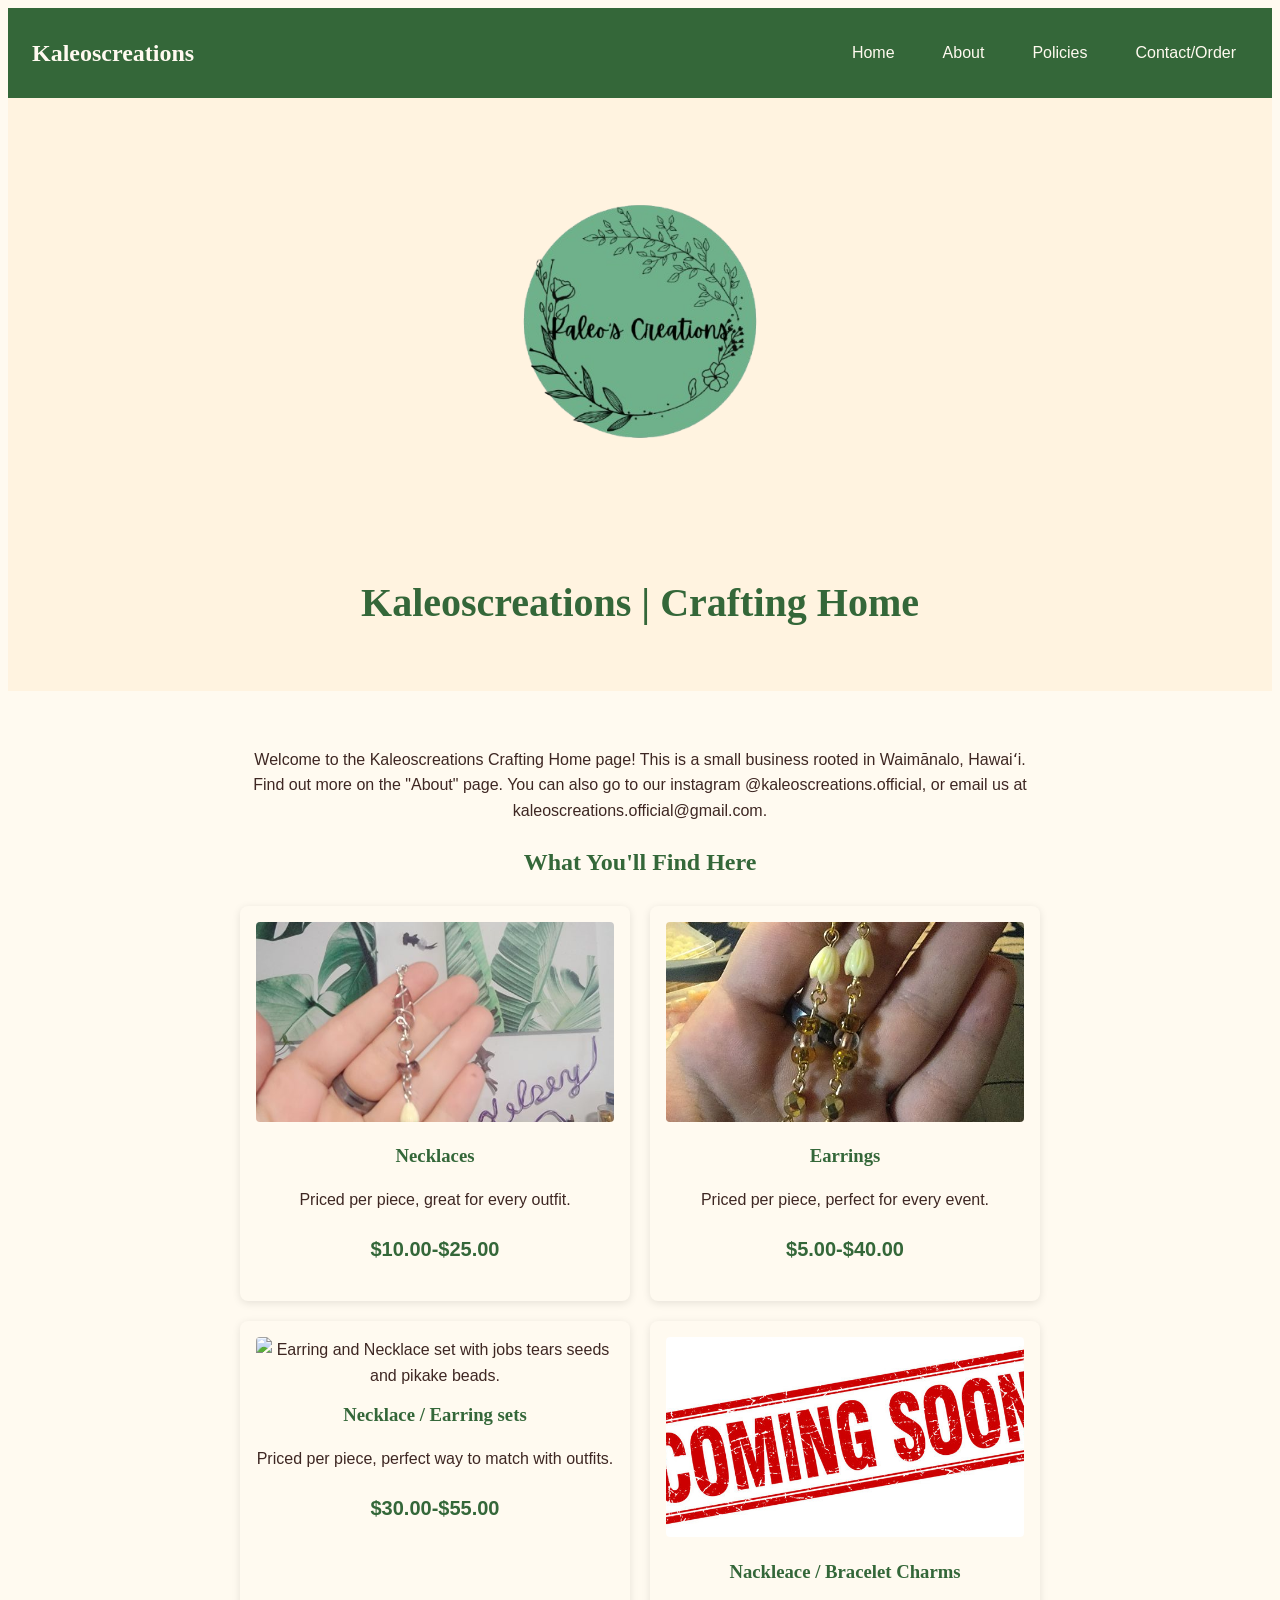
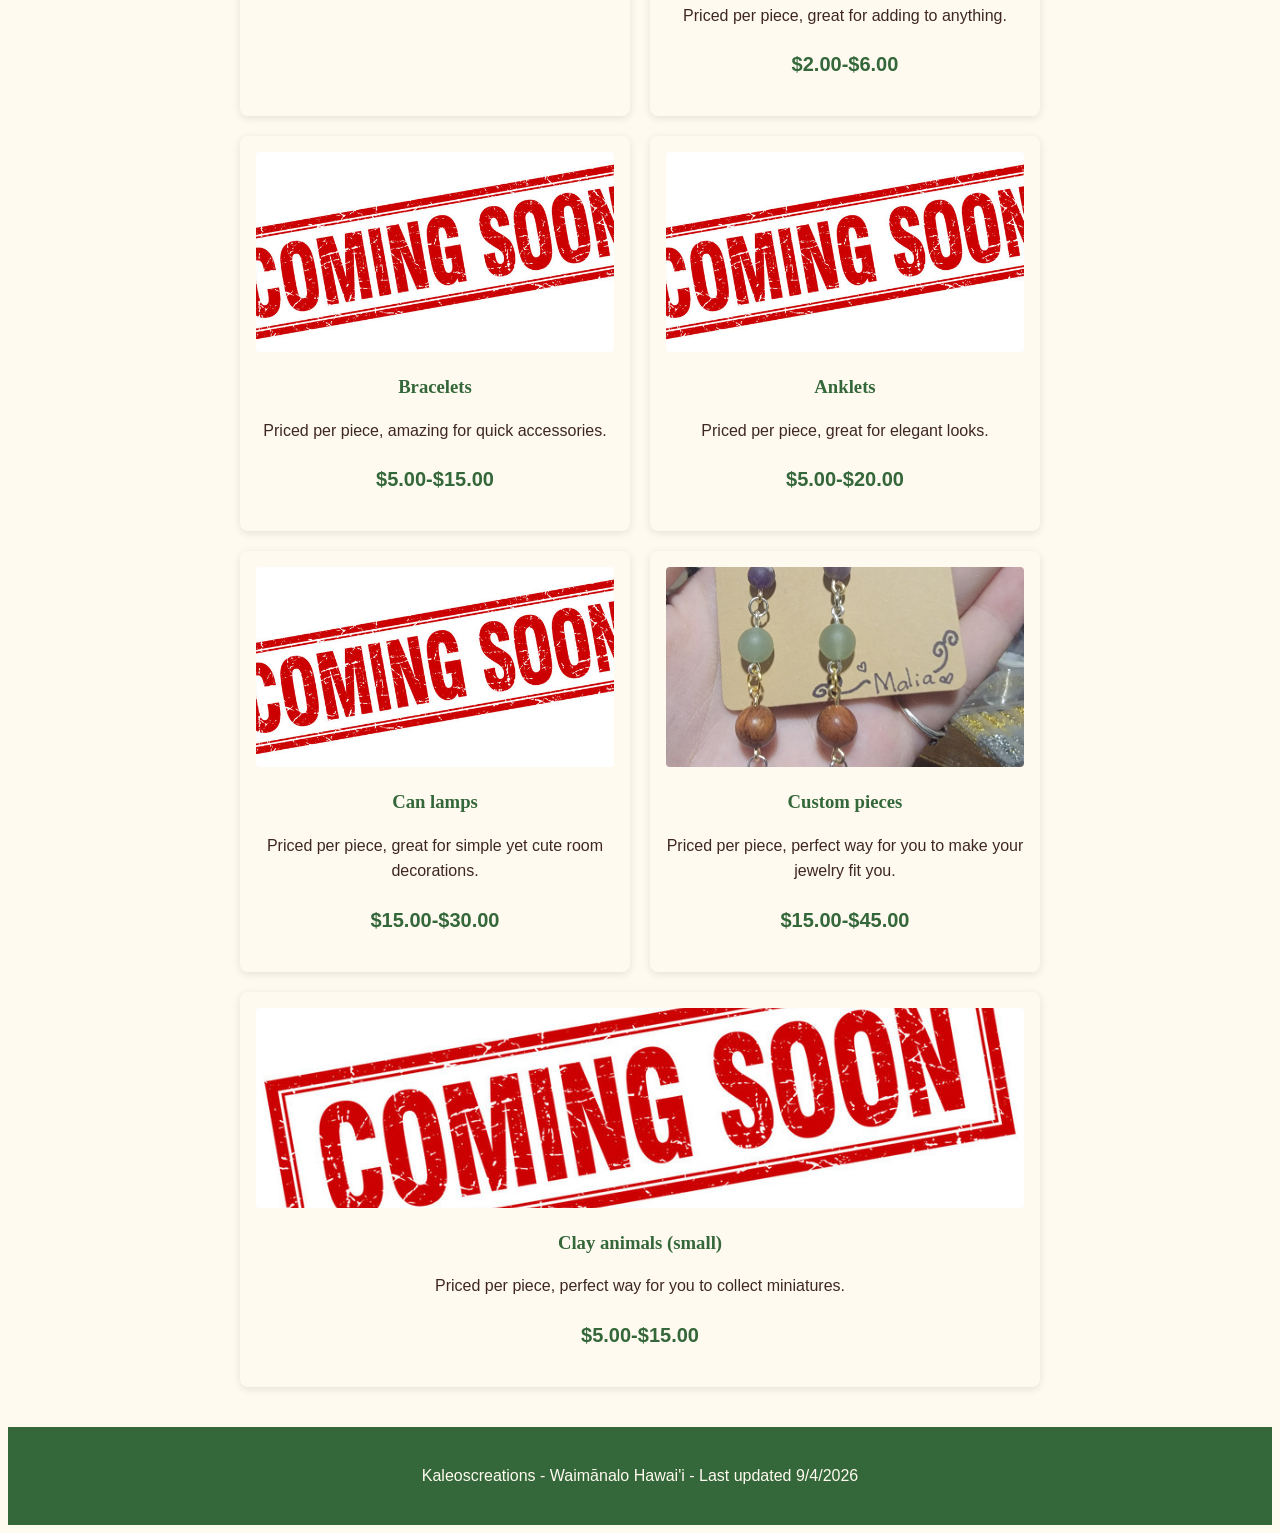
==== commit 90034c0a: "Add files via upload" ====
--- a/index.html
+++ b/index.html
@@ -47,7 +47,7 @@
           </article>
          
          <article class="card">
-            <img src="images/coming-soon-image.jpg" alt="Coming soon text image sourced from adobe stock">
+            <img src="images/jobs-tears-set.jpg" alt="Earring and Necklace set with jobs tears seeds and pikake beads.">
             <h3>Necklace / Earring sets</h3>
             <p>Priced per piece, perfect way to match with outfits.  </p>
             <p class="price">$30.00-$55.00</p>
@@ -101,7 +101,7 @@
 </main>
   </section>
  <footer> 
-    <p>Kaleoscreations - Waimānalo Hawai'i - Last updated 8/31/2026</p>
+    <p>Kaleoscreations - Waimānalo Hawai'i - Last updated 9/4/2026</p>
     </footer>
        
 </body>
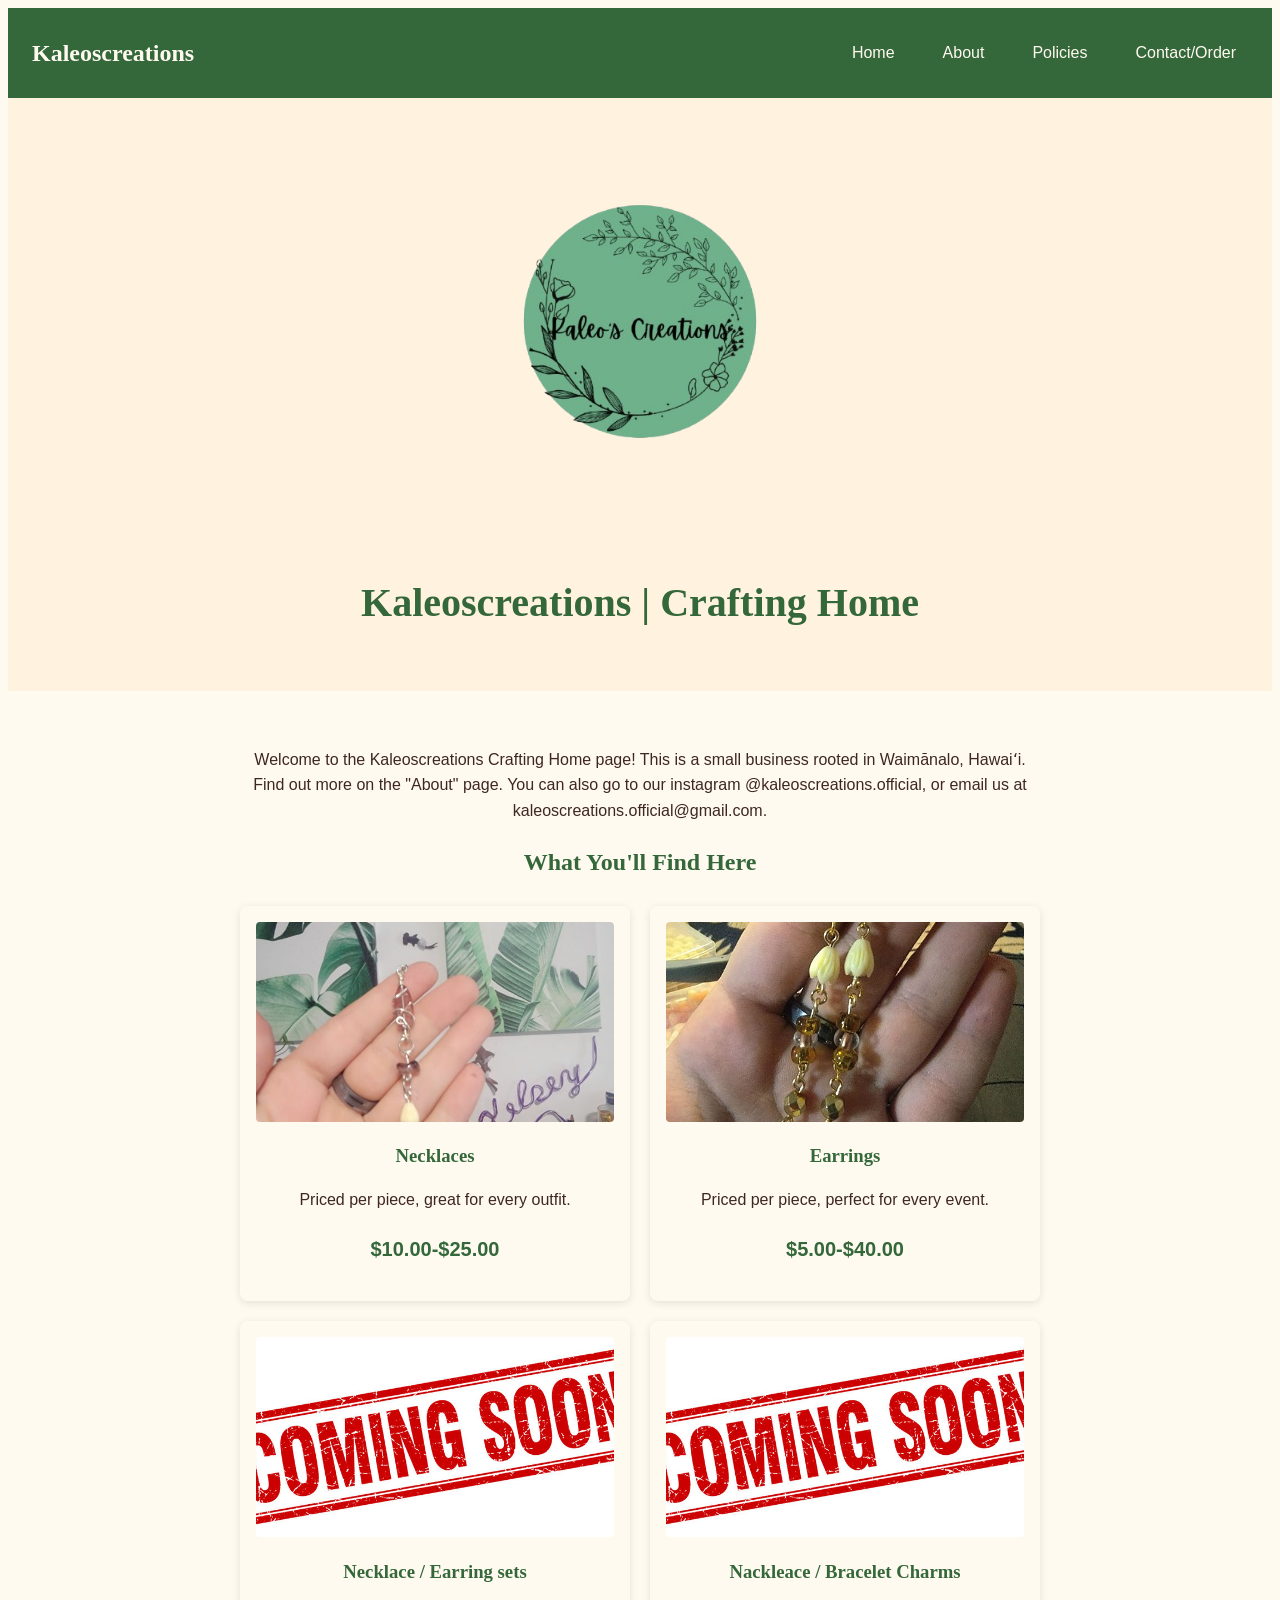
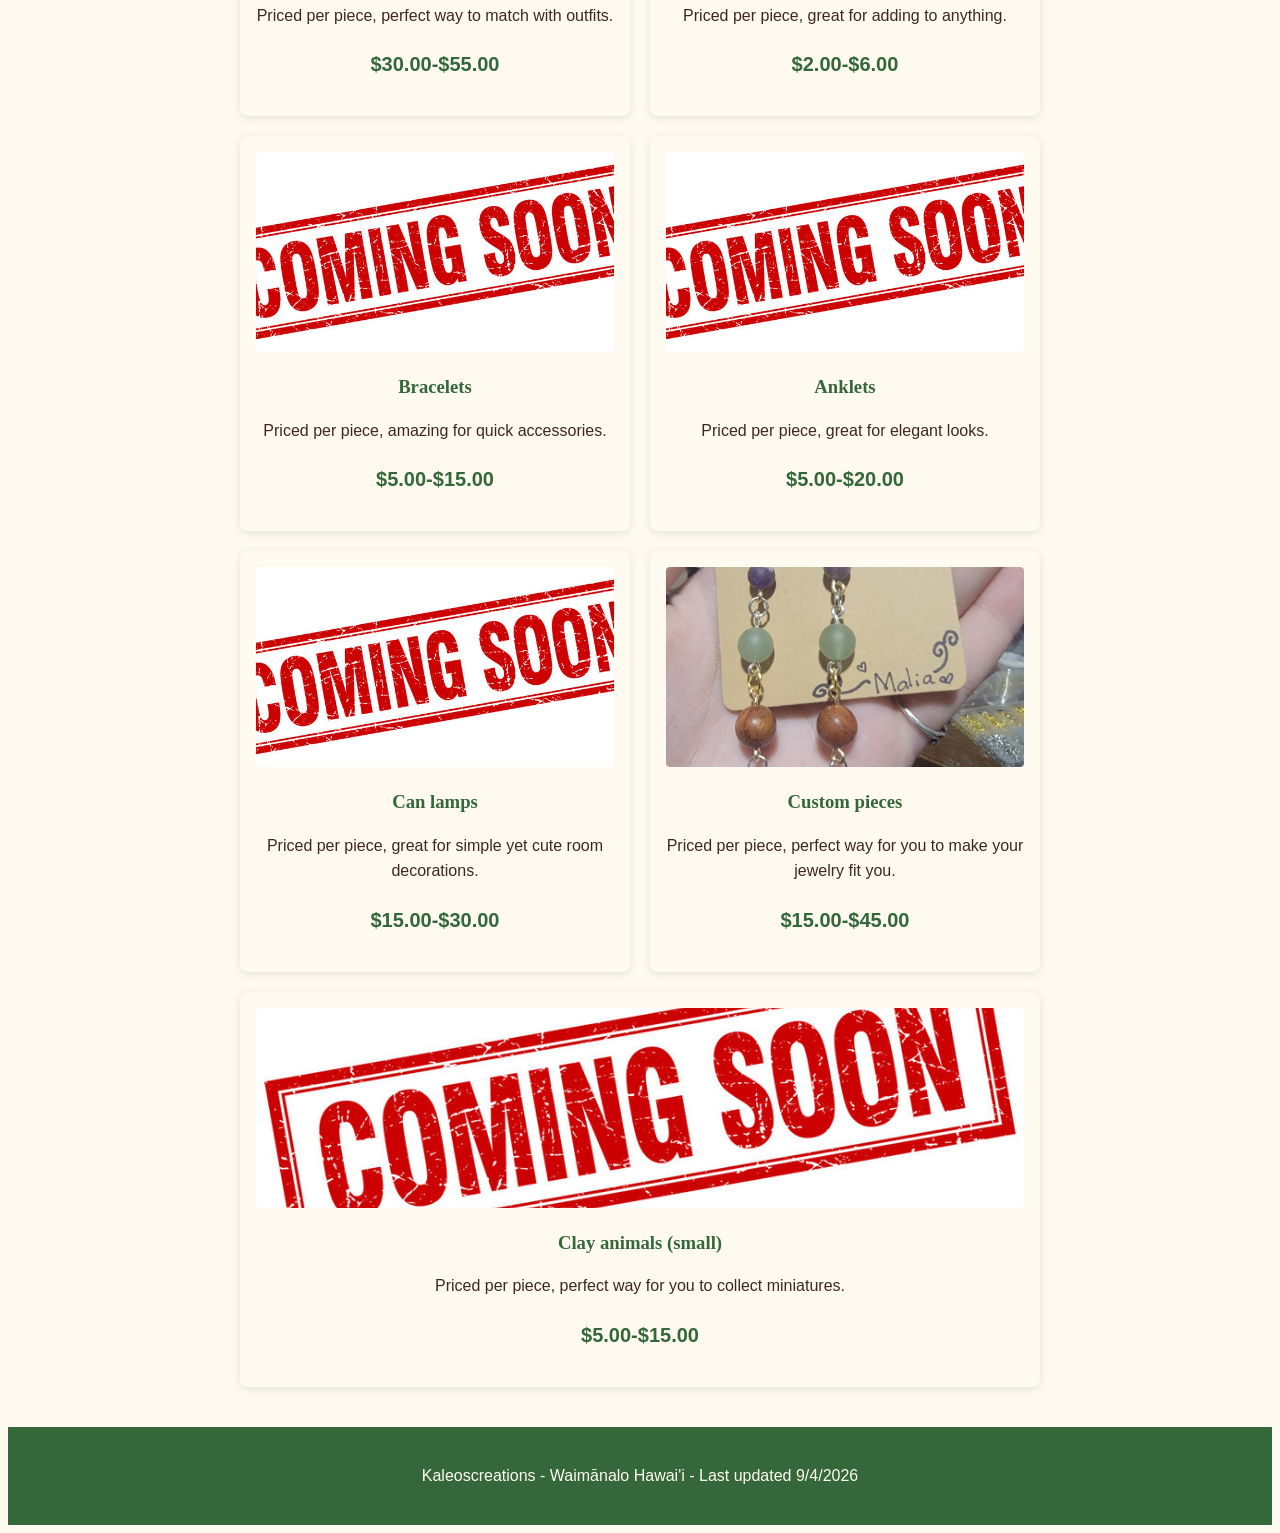
==== commit ebe4ae52: "Add files via upload" ====
--- a/index.html
+++ b/index.html
@@ -47,7 +47,7 @@
           </article>
          
          <article class="card">
-            <img src="images/jobs-tears-set.jpg" alt="Earring and Necklace set with jobs tears seeds and pikake beads.">
+            <img src="images/coming-soon-image.jpg" alt="Coming soon text image sourced from adobe stock">
             <h3>Necklace / Earring sets</h3>
             <p>Priced per piece, perfect way to match with outfits.  </p>
             <p class="price">$30.00-$55.00</p>
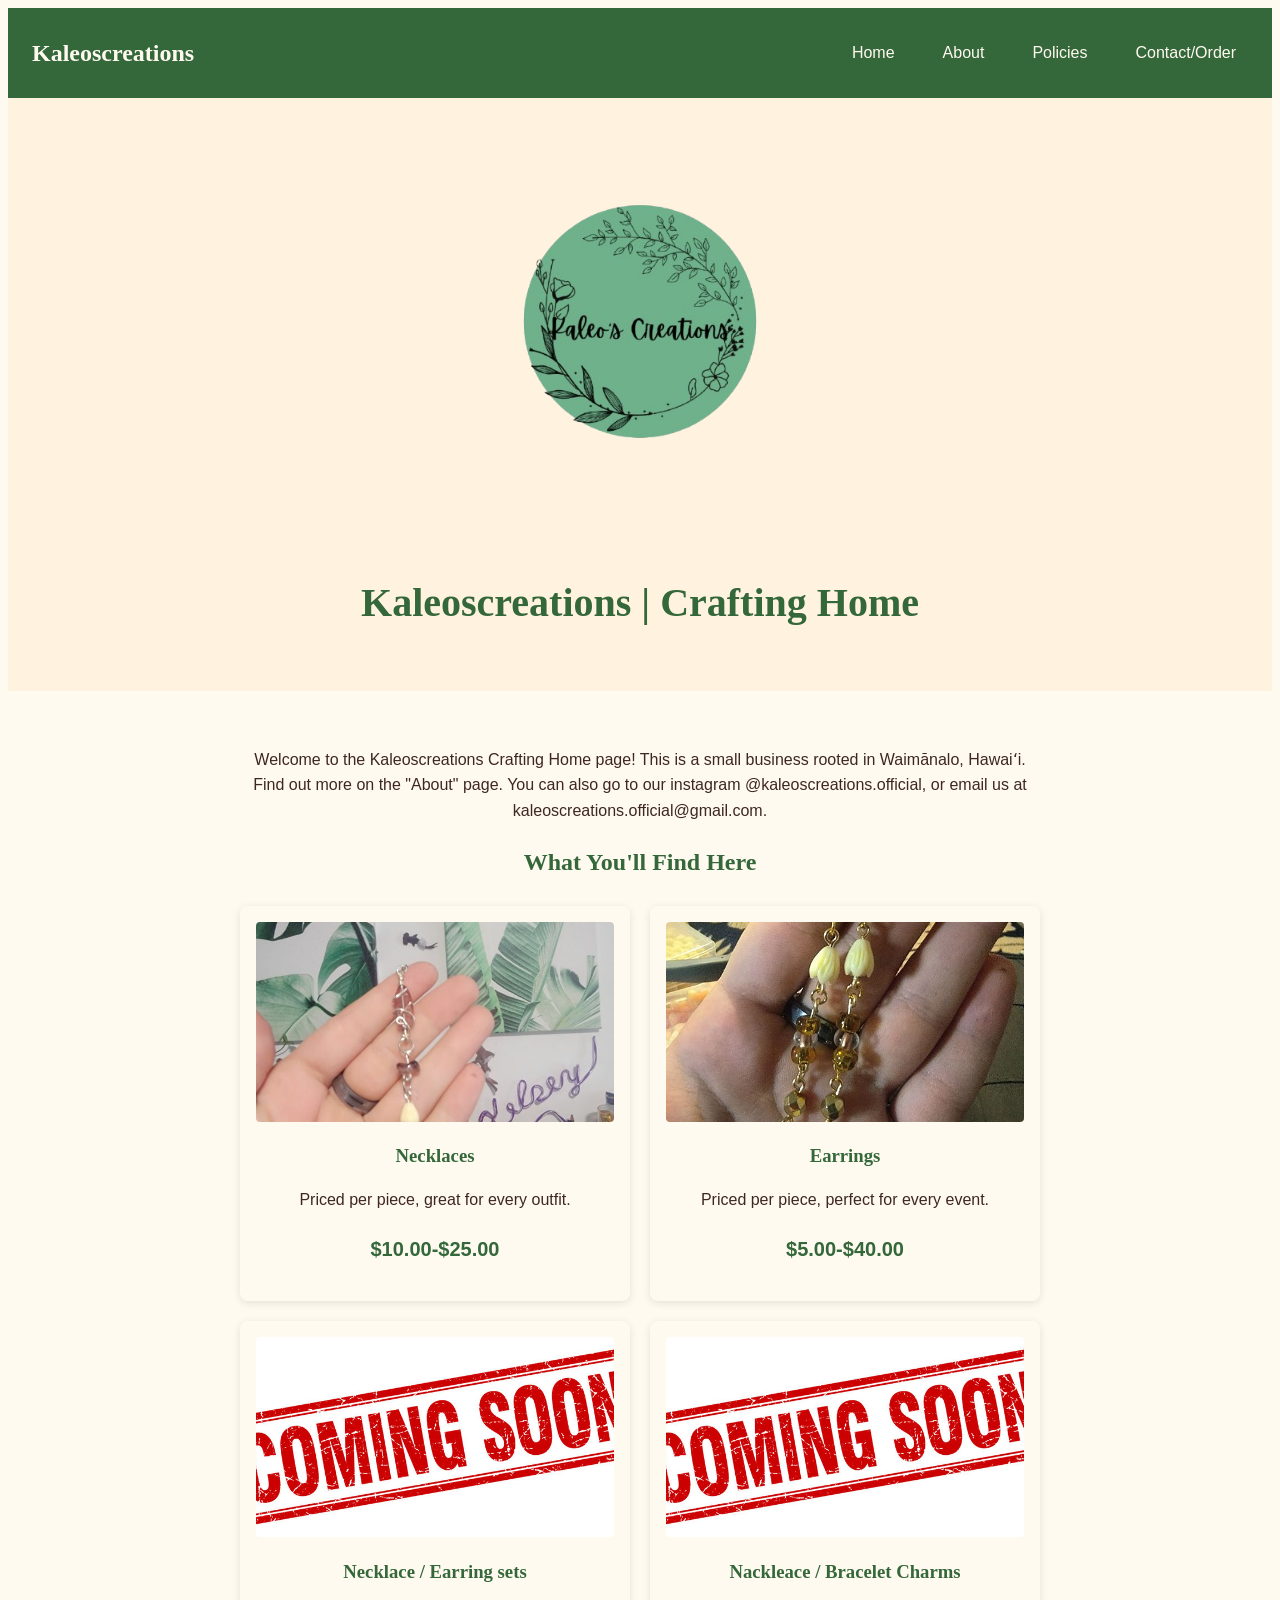
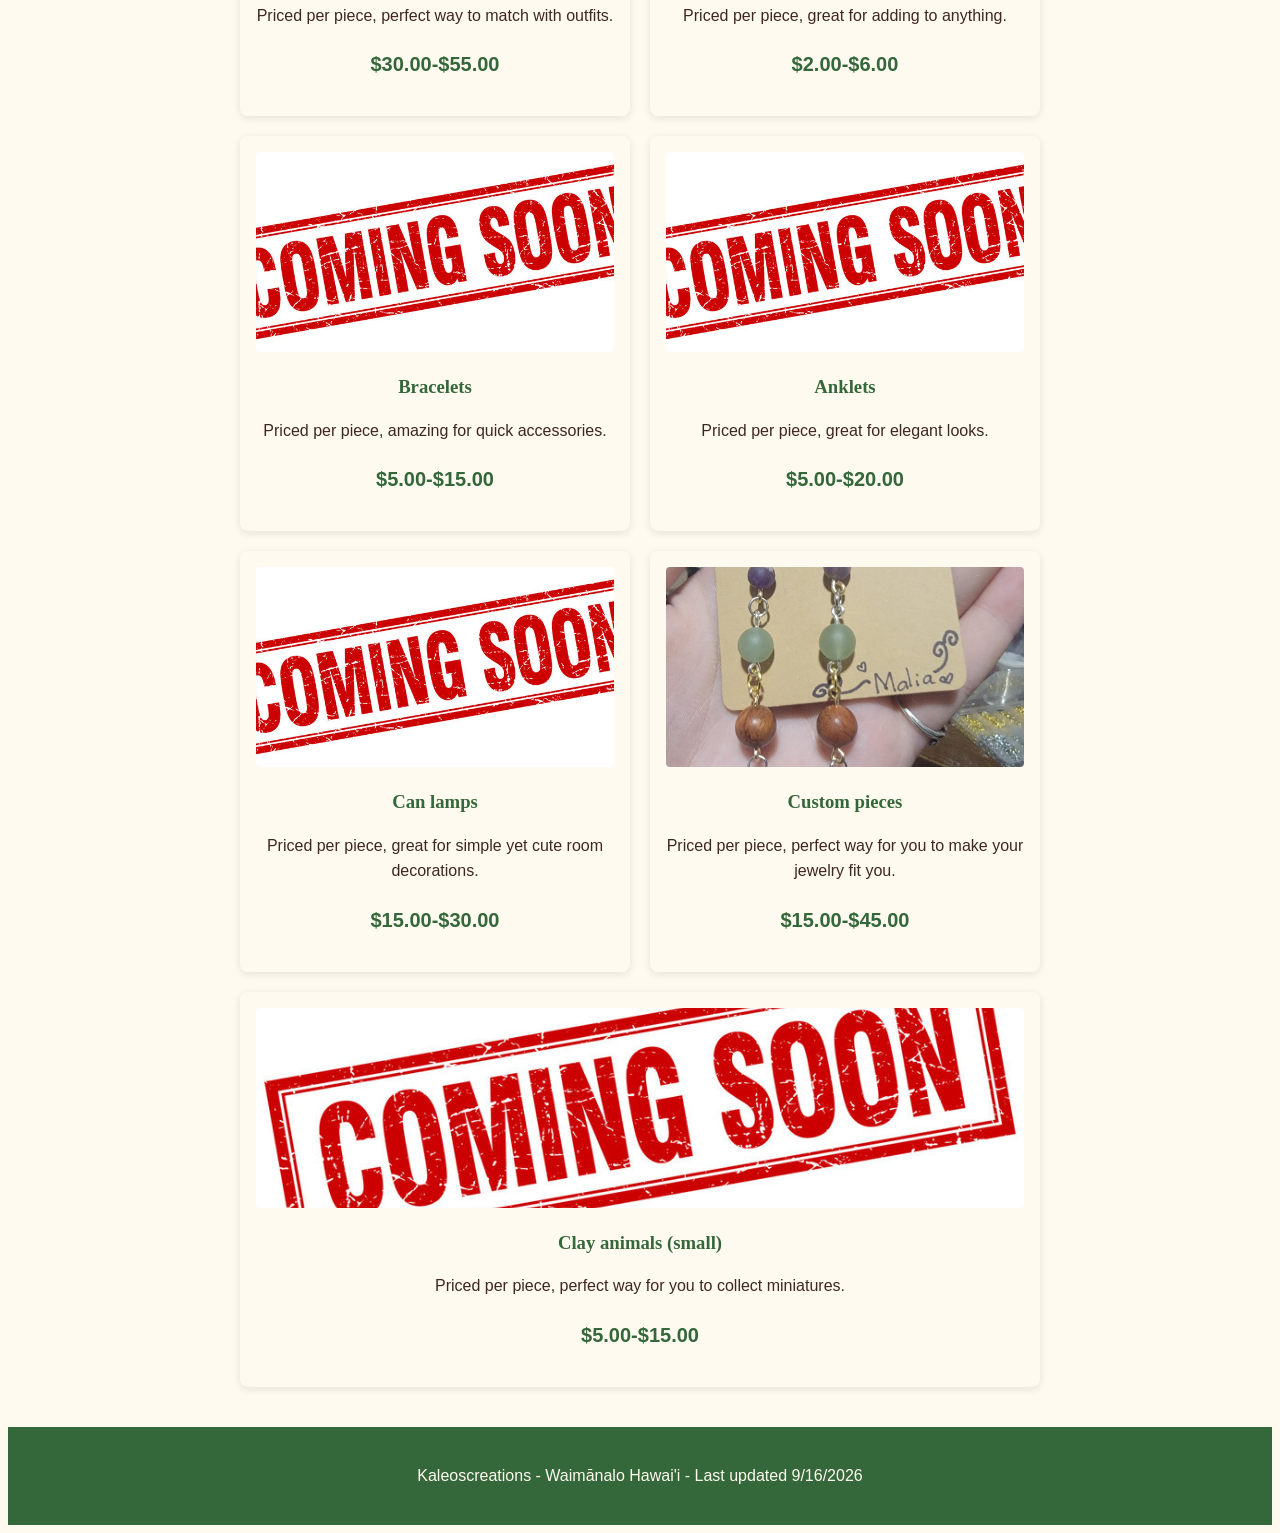
==== commit 463338d2: "Add files via upload" ====
--- a/index.html
+++ b/index.html
@@ -101,7 +101,7 @@
 </main>
   </section>
  <footer> 
-    <p>Kaleoscreations - Waimānalo Hawai'i - Last updated 9/4/2026</p>
+    <p>Kaleoscreations - Waimānalo Hawai'i - Last updated 9/16/2026</p>
     </footer>
        
 </body>
